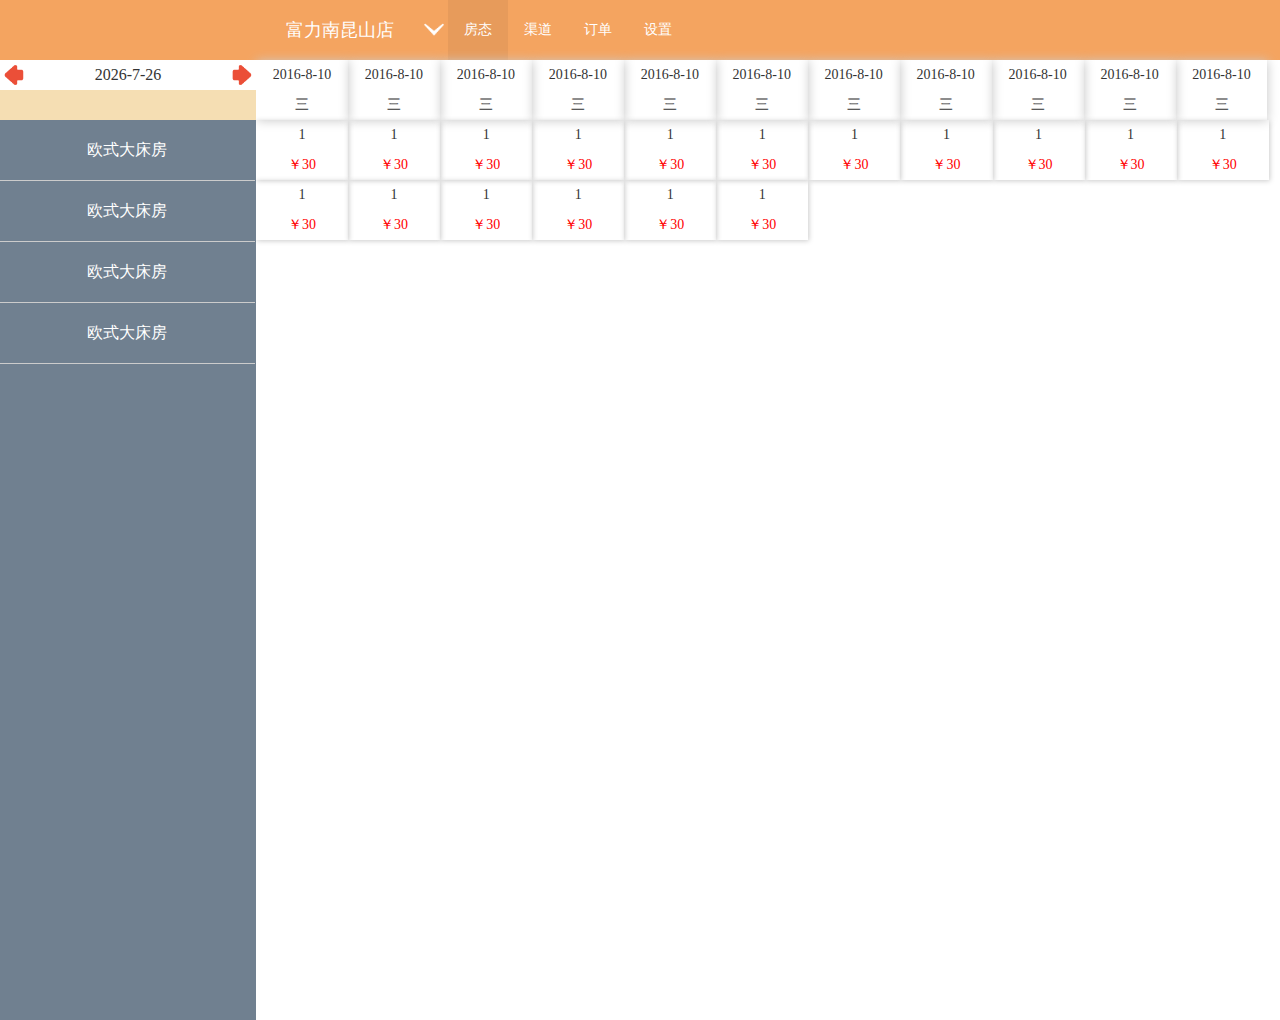
==== Liang/demo/index.html @ f2a44648 "Initial commit" ====
<!DOCTYPE html>
<html lang="en">
<head>
    <meta charset="UTF-8">
    <title>Title</title>
    <link rel="stylesheet" href="style/style.css"/>
    <link rel="stylesheet" href="style/calendar.css"/>
    <script type="text/javascript" src="js/calendar.js"></script>
    <script type="text/javascript" src="js/calendar-zh.js"></script>
    <script type="text/javascript" src="js/calendar-setup.js"></script>
    <script type="text/javascript" src="js/js.js"></script>
</head>
<body onselectstart="return false">
     <div id="shade"></div>
     <div id="tier">
         <h1 id="title"></h1>
         <div id="close"></div>
         <ul id="set">
             <li>房量设置<input type="text"/></li>
             <li>房价设置<input type="text"/></li>
         </ul>
         <button id="preservation">保存</button>
     </div>
     <div id="header">
         <div id="grogshop">
             <h1>富力南昆山店</h1>
             <div class="arrow"></div>
         </div>
         <ul id="grogshop_list">
             <li>富力南昆山二店</li>
             <li>广州四叶草公寓</li>
             <li>阳江盛和珍珠湾店</li>
             <li>周黑鸭周黑鸭周黑鸭周黑鸭店</li>
         </ul>
         <ul class="nav">
             <li class="active"><a href="index.html">房态</a></li>
             <li><a href="javascript:">渠道</a></li>
             <li><a href="javascript:">订单</a></li>
             <li><a href="set.html">设置</a></li>
         </ul>
     </div>
     <div id="top">
         <div class="head">
             <div id="prev"></div>
             <input id="EntTime" value=""/>
             <div id="next"></div>
         </div>
         <div class="foot"></div>
     </div>
     <div id="left">
         <ul class="list">
             <li>欧式大床房</li>
             <li>欧式大床房</li>
             <li>欧式大床房</li>
             <li>欧式大床房</li>
         </ul>
     </div>
     <div id="content">
         <div class="right">
             <dl class="data">
                 <dd>
                     <div class="data_top">
                         <p>2016-8-10</p>
                     </div>
                     <div class="data_bottom">
                         <p>三</p>
                     </div>
                 </dd>
                 <dd>
                     <div class="data_top">
                         <p>2016-8-10</p>
                     </div>
                     <div class="data_bottom">
                         <p>三</p>
                     </div>
                 </dd>
                 <dd>
                     <div class="data_top">
                         <p>2016-8-10</p>
                     </div>
                     <div class="data_bottom">
                         <p>三</p>
                     </div>
                 </dd>
                 <dd>
                     <div class="data_top">
                         <p>2016-8-10</p>
                     </div>
                     <div class="data_bottom">
                         <p>三</p>
                     </div>
                 </dd>
                 <dd>
                     <div class="data_top">
                         <p>2016-8-10</p>
                     </div>
                     <div class="data_bottom">
                         <p>三</p>
                     </div>
                 </dd>
                 <dd>
                     <div class="data_top">
                         <p>2016-8-10</p>
                     </div>
                     <div class="data_bottom">
                         <p>三</p>
                     </div>
                 </dd>
                 <dd>
                     <div class="data_top">
                         <p>2016-8-10</p>
                     </div>
                     <div class="data_bottom">
                         <p>三</p>
                     </div>
                 </dd>
                 <dd>
                     <div class="data_top">
                         <p>2016-8-10</p>
                     </div>
                     <div class="data_bottom">
                         <p>三</p>
                     </div>
                 </dd>
                 <dd>
                     <div class="data_top">
                         <p>2016-8-10</p>
                     </div>
                     <div class="data_bottom">
                         <p>三</p>
                     </div>
                 </dd>
                 <dd>
                     <div class="data_top">
                         <p>2016-8-10</p>
                     </div>
                     <div class="data_bottom">
                         <p>三</p>
                     </div>
                 </dd>
                 <dd>
                     <div class="data_top">
                         <p>2016-8-10</p>
                     </div>
                     <div class="data_bottom">
                         <p>三</p>
                     </div>
                 </dd>
             </dl>
         </div>
         <ul id="list">
             <li>
                 <div class="list_top">
                     <h3>1</h3>
                 </div>
                 <div class="list_bottom">
                     <p>￥30</p>
                 </div>
             </li>
             <li>
                 <div class="list_top">
                     <h3>1</h3>
                 </div>
                 <div class="list_bottom">
                     <p>￥30</p>
                 </div>
             </li>
             <li>
                 <div class="list_top">
                     <h3>1</h3>
                 </div>
                 <div class="list_bottom">
                     <p>￥30</p>
                 </div>
             </li>
             <li>
                 <div class="list_top">
                     <h3>1</h3>
                 </div>
                 <div class="list_bottom">
                     <p>￥30</p>
                 </div>
             </li>
             <li>
                 <div class="list_top">
                     <h3>1</h3>
                 </div>
                 <div class="list_bottom">
                     <p>￥30</p>
                 </div>
             </li>
             <li>
                 <div class="list_top">
                     <h3>1</h3>
                 </div>
                 <div class="list_bottom">
                     <p>￥30</p>
                 </div>
             </li>
             <li>
                 <div class="list_top">
                     <h3>1</h3>
                 </div>
                 <div class="list_bottom">
                     <p>￥30</p>
                 </div>
             </li>
             <li>
                 <div class="list_top">
                     <h3>1</h3>
                 </div>
                 <div class="list_bottom">
                     <p>￥30</p>
                 </div>
             </li>
             <li>
                 <div class="list_top">
                     <h3>1</h3>
                 </div>
                 <div class="list_bottom">
                     <p>￥30</p>
                 </div>
             </li>
             <li>
                 <div class="list_top">
                     <h3>1</h3>
                 </div>
                 <div class="list_bottom">
                     <p>￥30</p>
                 </div>
             </li>
             <li>
                 <div class="list_top">
                     <h3>1</h3>
                 </div>
                 <div class="list_bottom">
                     <p>￥30</p>
                 </div>
             </li>
             <li>
                 <div class="list_top">
                     <h3>1</h3>
                 </div>
                 <div class="list_bottom">
                     <p>￥30</p>
                 </div>
             </li>
             <li>
                 <div class="list_top">
                     <h3>1</h3>
                 </div>
                 <div class="list_bottom">
                     <p>￥30</p>
                 </div>
             </li>
             <li>
                 <div class="list_top">
                     <h3>1</h3>
                 </div>
                 <div class="list_bottom">
                     <p>￥30</p>
                 </div>
             </li>
             <li>
                 <div class="list_top">
                     <h3>1</h3>
                 </div>
                 <div class="list_bottom">
                     <p>￥30</p>
                 </div>
             </li>
             <li>
                 <div class="list_top">
                     <h3>1</h3>
                 </div>
                 <div class="list_bottom">
                     <p>￥30</p>
                 </div>
             </li>
             <li>
                 <div class="list_top">
                     <h3>1</h3>
                 </div>
                 <div class="list_bottom">
                     <p>￥30</p>
                 </div>
             </li>
         </ul>
     </div>
     <div id="rooms">
         <ul class="box">
             <li class="grey">
                 <span class="nop">1</span>
                 <dl class="info">
                     <dd>G2451</dd>
                     <dd>EBR
                         <div class="head">
                             <img src="images/head.png"/>
                         </div>
                     </dd>
                     <dd>新客人</dd>
                     <dd>朝南</dd>
                 </dl>
             </li>
             <li class="grey">
                 <span class="nop">1</span>
                 <dl class="info">
                     <dd>G2451</dd>
                     <dd>EBR
                         <div class="head">
                             <img src="images/head.png"/>
                         </div>
                     </dd>
                     <dd>新客人</dd>
                     <dd>朝南</dd>
                 </dl>
             </li>
             <li class="grey">
                 <span class="nop">1</span>
                 <dl class="info">
                     <dd>G2451</dd>
                     <dd>EBR
                         <div class="head">
                             <img src="images/head.png"/>
                         </div>
                     </dd>
                     <dd>新客人</dd>
                     <dd>朝南</dd>
                 </dl>
             </li>
             <li class="reserve">
                 <dl class="info">
                     <dd>G2451</dd>
                     <dd>EBR
                         <div class="head">
                             <img src="images/reserve.png"/>
                         </div>
                     </dd>
                     <dd>新客人</dd>
                     <dd>朝南</dd>
                 </dl>
             </li>
             <li class="reserve">
                 <dl class="info">
                     <dd>G2451</dd>
                     <dd>EBR
                         <div class="head">
                             <img src="images/reserve.png"/>
                         </div>
                     </dd>
                     <dd>新客人</dd>
                     <dd>朝南</dd>
                 </dl>
             </li>
             <li class="reserve">
                 <dl class="info">
                     <dd>G2451</dd>
                     <dd>EBR
                         <div class="head">
                             <img src="images/reserve.png"/>
                         </div>
                     </dd>
                     <dd>新客人</dd>
                     <dd>朝南</dd>
                 </dl>
             </li>
             <li class="reserve">
                 <dl class="info">
                     <dd>G2451</dd>
                     <dd>EBR
                         <div class="head">
                             <img src="images/reserve.png"/>
                         </div>
                     </dd>
                     <dd>新客人</dd>
                     <dd>朝南</dd>
                 </dl>
             </li>
             <li class="reserve">
                 <dl class="info">
                     <dd>G2451</dd>
                     <dd>EBR
                         <div class="head">
                             <img src="images/reserve.png"/>
                         </div>
                     </dd>
                     <dd>新客人</dd>
                     <dd>朝南</dd>
                 </dl>
             </li>
             <li class="yellow">
                 <dl class="info">
                     <dd>G2451</dd>
                     <dd>EBR</dd>
                 </dl>
             </li>
             <li class="reserve">
                 <dl class="info">
                     <dd>G2451</dd>
                     <dd>EBR
                         <div class="head">
                             <img src="images/reserve.png"/>
                         </div>
                     </dd>
                     <dd>新客人</dd>
                     <dd>朝南</dd>
                 </dl>
             </li>
             <li class="reserve">
                 <dl class="info">
                     <dd>G2451</dd>
                     <dd>EBR
                         <div class="head">
                             <img src="images/reserve.png"/>
                         </div>
                     </dd>
                     <dd>新客人</dd>
                     <dd>朝南</dd>
                 </dl>
             </li>
             <li class="yellow">
                 <dl class="info">
                     <dd>G2451</dd>
                     <dd>EBR</dd>
                 </dl>
             </li>
             <li class="yellow">
                 <dl class="info">
                     <dd>G2451</dd>
                     <dd>EBR</dd>
                 </dl>
             </li>
             <li class="greenT">
                 <dl class="info">
                     <dd>G2451</dd>
                     <dd>EBR</dd>
                 </dl>
             </li>
             <li class="greenT">
                 <dl class="info">
                     <dd>G2451</dd>
                     <dd>EBR</dd>
                 </dl>
             </li>
             <li class="orange">
                 <dl class="info">
                     <dd>G2451</dd>
                     <dd>Z11(S)
                         <div class="head">
                             <img src="images/walk.png"/>
                         </div>
                     </dd>
                     <dd>新客人</dd>
                 </dl>
             </li>
             <li class="grey">
                 <span class="nop">1</span>
                 <dl class="info">
                     <dd>G2451</dd>
                     <dd>Z11(S)
                         <div class="head">
                             <img src="images/head.png"/>
                         </div>
                     </dd>
                     <dd>新客人</dd>
                 </dl>
             </li>
             <li class="yellow">
                 <dl class="info">
                     <dd>G2451</dd>
                     <dd>EBR</dd>
                 </dl>
             </li>
             <li class="blue">
                 <dl class="info">
                     <dd>G2451</dd>
                     <dd>EBR</dd>
                 </dl>
             </li>
             <li class="blue">
                 <dl class="info">
                     <dd>G2451</dd>
                     <dd>EBR</dd>
                 </dl>
             </li>
             <li class="blue">
                 <dl class="info">
                     <dd>G2451</dd>
                     <dd>EBR</dd>
                 </dl>
             </li>
             <li class="blue">
                 <dl class="info">
                     <dd>G2451</dd>
                     <dd>EBR</dd>
                 </dl>
             </li>
             <li class="pink">
                 <dl class="info">
                     <dd>G2451</dd>
                     <dd>EBR</dd>
                 </dl>
             </li>
             <li class="pink">
                 <dl class="info">
                     <dd>G2451</dd>
                     <dd>EBR</dd>
                 </dl>
             </li>
             <li class="pink">
                 <dl class="info">
                     <dd>G2451</dd>
                     <dd>EBR</dd>
                 </dl>
             </li>
             <li class="pink">
                 <dl class="info">
                     <dd>G2451</dd>
                     <dd>EBR</dd>
                 </dl>
             </li>
             <li class="pink">
                 <dl class="info">
                     <dd>G2451</dd>
                     <dd>EBR</dd>
                 </dl>
             </li>
             <li class="yellow">
                 <dl class="info">
                     <dd>G2451</dd>
                     <dd>EBR</dd>
                 </dl>
             </li>
             <li class="green">
                 <dl class="info">
                     <dd>G2451</dd>
                     <dd>EBR</dd>
                 </dl>
             </li>
             <li class="orange">
                 <dl class="info">
                     <dd>G2451</dd>
                     <dd>Z11(S)
                         <div class="head">
                             <img src="images/walk.png"/>
                         </div>
                     </dd>
                     <dd>新客人</dd>
                 </dl>
             </li>
             <li class="green">
                 <dl class="info">
                     <dd>G2451</dd>
                     <dd>EBR</dd>
                 </dl>
             </li>
             <li class="pink">
                 <dl class="info">
                     <dd>G2451</dd>
                     <dd>EBR</dd>
                 </dl>
             </li>
             <li class="pink">
                 <dl class="info">
                     <dd>G2451</dd>
                     <dd>EBR</dd>
                 </dl>
             </li>
             <li class="pink">
                 <dl class="info">
                     <dd>G2451</dd>
                     <dd>EBR</dd>
                 </dl>
             </li>
             <li class="pink">
                 <dl class="info">
                     <dd>G2451</dd>
                     <dd>EBR</dd>
                 </dl>
             </li>
             <li class="pink">
                 <dl class="info">
                     <dd>G2451</dd>
                     <dd>EBR</dd>
                 </dl>
             </li>
             <li class="grey">
                 <span class="nop">1</span>
                 <dl class="info">
                     <dd>G2451</dd>
                     <dd>EBR
                         <div class="head">
                             <img src="images/head.png"/>
                         </div>
                     </dd>
                     <dd>新客人</dd>
                     <dd>朝南</dd>
                 </dl>
             </li>
             <li class="orange">
                 <dl class="info">
                     <dd>G2451</dd>
                     <dd>Z11(S)
                         <div class="head">
                             <img src="images/walk.png"/>
                         </div>
                     </dd>
                     <dd>新客人</dd>
                 </dl>
             </li>
             <li class="grey">
                 <span class="nop">1</span>
                 <dl class="info">
                     <dd>G2451</dd>
                     <dd>Z11(S)
                         <div class="head">
                             <img src="images/head.png"/>
                         </div>
                     </dd>
                     <dd>新客人</dd>
                 </dl>
             </li>
             <li class="yellow">
                 <dl class="info">
                     <dd>G2451</dd>
                     <dd>EBR</dd>
                 </dl>
             </li>
             <li class="yellow">
                 <dl class="info">
                     <dd>G2451</dd>
                     <dd>EBR</dd>
                 </dl>
             </li>
             <li class="green">
                 <dl class="info">
                     <dd>G2451</dd>
                     <dd>EBR</dd>
                 </dl>
             </li>
             <li class="yellow">
                 <dl class="info">
                     <dd>G2451</dd>
                     <dd>EBR</dd>
                 </dl>
             </li>
             <li class="yellow">
                 <dl class="info">
                     <dd>G2451</dd>
                     <dd>EBR</dd>
                 </dl>
             </li>
             <li class="grey">
                 <span class="nop">1</span>
                 <dl class="info">
                     <dd>G2451</dd>
                     <dd>Z11(S)
                         <div class="head">
                             <img src="images/head.png"/>
                         </div>
                     </dd>
                     <dd>新客人</dd>
                 </dl>
             </li>
             <li class="orange">
                 <dl class="info">
                     <dd>G2451</dd>
                     <dd>Z11(S)
                         <div class="head">
                             <img src="images/walk.png"/>
                         </div>
                     </dd>
                     <dd>新客人</dd>
                 </dl>
             </li>
             <li class="pink">
                 <dl class="info">
                     <dd>G2451</dd>
                     <dd>EBR</dd>
                 </dl>
             </li>
             <li class="pink">
                 <dl class="info">
                     <dd>G2451</dd>
                     <dd>EBR</dd>
                 </dl>
             </li>
             <li class="pink">
                 <dl class="info">
                     <dd>G2451</dd>
                     <dd>EBR</dd>
                 </dl>
             </li>
             <li class="yellow">
                 <dl class="info">
                     <dd>G2451</dd>
                     <dd>EBR</dd>
                 </dl>
             </li>
             <li class="green">
                 <dl class="info">
                     <dd>G2451</dd>
                     <dd>EBR</dd>
                 </dl>
             </li>
             <li class="orange">
                 <dl class="info">
                     <dd>G2451</dd>
                     <dd>Z11(S)
                         <div class="head">
                             <img src="images/walk.png"/>
                         </div>
                     </dd>
                     <dd>新客人</dd>
                 </dl>
             </li>
             <li class="green">
                 <dl class="info">
                     <dd>G2451</dd>
                     <dd>EBR</dd>
                 </dl>
             </li>
             <li class="green">
                 <dl class="info">
                     <dd>G2451</dd>
                     <dd>EBR</dd>
                 </dl>
             </li>
             <li class="pink">
                 <dl class="info">
                     <dd>G2451</dd>
                     <dd>EBR</dd>
                 </dl>
             </li>
             <li class="orange">
                 <dl class="info">
                     <dd>G2451</dd>
                     <dd>Z11(S)
                         <div class="head">
                             <img src="images/walk.png"/>
                         </div>
                     </dd>
                     <dd>新客人</dd>
                 </dl>
             </li>
             <li class="yellow">
                 <dl class="info">
                     <dd>G2451</dd>
                     <dd>EBR</dd>
                 </dl>
             </li>
             <li class="yellow">
                 <dl class="info">
                     <dd>G2451</dd>
                     <dd>EBR</dd>
                 </dl>
             </li>
             <li class="grey">
                 <span class="nop">1</span>
                 <dl class="info">
                     <dd>G2451</dd>
                     <dd>Z11(S)
                         <div class="head">
                             <img src="images/head.png"/>
                         </div>
                     </dd>
                     <dd>新客人</dd>
                 </dl>
             </li>
             <li class="orange">
                 <dl class="info">
                     <dd>G2451</dd>
                     <dd>Z11(S)
                         <div class="head">
                             <img src="images/walk.png"/>
                         </div>
                     </dd>
                     <dd>新客人</dd>
                 </dl>
             </li>
             <li class="pink">
                 <dl class="info">
                     <dd>G2451</dd>
                     <dd>EBR</dd>
                 </dl>
             </li>
             <li class="pink">
                 <dl class="info">
                     <dd>G2451</dd>
                     <dd>EBR</dd>
                 </dl>
             </li>
             <li class="pink">
                 <dl class="info">
                     <dd>G2451</dd>
                     <dd>EBR</dd>
                 </dl>
             </li>
             <li class="green">
                 <dl class="info">
                     <dd>G2451</dd>
                     <dd>EBR</dd>
                 </dl>
             </li>
             <li class="green">
                 <dl class="info">
                     <dd>G2451</dd>
                     <dd>EBR</dd>
                 </dl>
             </li>
             <li class="green">
                 <dl class="info">
                     <dd>G2451</dd>
                     <dd>EBR</dd>
                 </dl>
             </li>
             <li class="pink">
                 <dl class="info">
                     <dd>G2451</dd>
                     <dd>EBR</dd>
                 </dl>
             </li>
             <li class="grey">
                 <span class="nop">1</span>
                 <dl class="info">
                     <dd>G2451</dd>
                     <dd>Z11(S)
                         <div class="head">
                             <img src="images/head.png"/>
                         </div>
                     </dd>
                     <dd>新客人</dd>
                 </dl>
             </li>
             <li class="orange">
                 <dl class="info">
                     <dd>G2451</dd>
                     <dd>Z11(S)
                         <div class="head">
                             <img src="images/walk.png"/>
                         </div>
                     </dd>
                     <dd>新客人</dd>
                 </dl>
             </li>
             <li class="orange">
                 <dl class="info">
                     <dd>G2451</dd>
                     <dd>Z11(S)
                         <div class="head">
                             <img src="images/walk.png"/>
                         </div>
                     </dd>
                     <dd>新客人</dd>
                 </dl>
             </li>
             <li class="grey">
                 <span class="nop">1</span>
                 <dl class="info">
                     <dd>G2451</dd>
                     <dd>Z11(S)
                         <div class="head">
                             <img src="images/head.png"/>
                         </div>
                     </dd>
                     <dd>新客人</dd>
                 </dl>
             </li>
             <li class="orange">
                 <dl class="info">
                     <dd>G2451</dd>
                     <dd>Z11(S)
                         <div class="head">
                             <img src="images/walk.png"/>
                         </div>
                     </dd>
                     <dd>新客人</dd>
                 </dl>
             </li>
             <li class="grey">
                 <span class="nop">1</span>
                 <dl class="info">
                     <dd>G2451</dd>
                     <dd>Z11(S)
                         <div class="head">
                             <img src="images/head.png"/>
                         </div>
                     </dd>
                     <dd>新客人</dd>
                 </dl>
             </li>
             <li class="green">
                 <dl class="info">
                     <dd>G2451</dd>
                     <dd>EBR</dd>
                 </dl>
             </li>
             <li class="green">
                 <dl class="info">
                     <dd>G2451</dd>
                     <dd>EBR</dd>
                 </dl>
             </li>
             <li class="green">
                 <dl class="info">
                     <dd>G2451</dd>
                     <dd>EBR</dd>
                 </dl>
             </li>
             <li class="orange">
                 <dl class="info">
                     <dd>G2451</dd>
                     <dd>Z11(S)
                         <div class="head">
                             <img src="images/walk.png"/>
                         </div>
                     </dd>
                     <dd>新客人</dd>
                 </dl>
             </li>
             <li class="pink">
                 <dl class="info">
                     <dd>G2451</dd>
                     <dd>EBR</dd>
                 </dl>
             </li>
             <li class="pink">
                 <dl class="info">
                     <dd>G2451</dd>
                     <dd>EBR</dd>
                 </dl>
             </li>
             <li class="greenT">
                 <dl class="info">
                     <dd>G2451</dd>
                     <dd>EBR</dd>
                 </dl>
             </li>
             <li class="pink">
                 <dl class="info">
                     <dd>G2451</dd>
                     <dd>EBR</dd>
                 </dl>
             </li>
             <li class="pink">
                 <dl class="info">
                     <dd>G2451</dd>
                     <dd>EBR</dd>
                 </dl>
             </li>
             <li class="grey">
                 <span class="nop">1</span>
                 <dl class="info">
                     <dd>G2451</dd>
                     <dd>Z11(S)
                         <div class="head">
                             <img src="images/head.png"/>
                         </div>
                     </dd>
                     <dd>新客人</dd>
                 </dl>
             </li>
         </ul>
         <ul class="box">
             <li class="grey">
                 <span class="nop">2</span>
                 <dl class="info">
                     <dd>G2451</dd>
                     <dd>EBR
                         <div class="head">
                             <img src="images/head.png"/>
                         </div>
                     </dd>
                     <dd>新客人</dd>
                     <dd>朝南</dd>
                 </dl>
             </li>
             <li class="yellow">
                 <dl class="info">
                     <dd>G2451</dd>
                     <dd>EBR</dd>
                 </dl>
             </li>
             <li class="reserve">
                 <dl class="info">
                     <dd>G2451</dd>
                     <dd>EBR
                         <div class="head">
                             <img src="images/reserve.png"/>
                         </div>
                     </dd>
                     <dd>新客人</dd>
                     <dd>朝南</dd>
                 </dl>
             </li>
             <li class="reserve">
                 <dl class="info">
                     <dd>G2451</dd>
                     <dd>EBR
                         <div class="head">
                             <img src="images/reserve.png"/>
                         </div>
                     </dd>
                     <dd>新客人</dd>
                     <dd>朝南</dd>
                 </dl>
             </li>
             <li class="yellow">
                 <dl class="info">
                     <dd>G2451</dd>
                     <dd>EBR</dd>
                 </dl>
             </li>
             <li class="yellow">
                 <dl class="info">
                     <dd>G2451</dd>
                     <dd>EBR</dd>
                 </dl>
             </li>
             <li class="greenT">
                 <dl class="info">
                     <dd>G2451</dd>
                     <dd>EBR</dd>
                 </dl>
             </li>
             <li class="greenT">
                 <dl class="info">
                     <dd>G2451</dd>
                     <dd>EBR</dd>
                 </dl>
             </li>
             <li class="orange">
                 <dl class="info">
                     <dd>G2451</dd>
                     <dd>Z11(S)
                         <div class="head">
                             <img src="images/walk.png"/>
                         </div>
                     </dd>
                     <dd>新客人</dd>
                 </dl>
             </li>
             <li class="grey">
                 <span class="nop">1</span>
                 <dl class="info">
                     <dd>G2451</dd>
                     <dd>Z11(S)
                         <div class="head">
                             <img src="images/head.png"/>
                         </div>
                     </dd>
                     <dd>新客人</dd>
                 </dl>
             </li>
             <li class="yellow">
                 <dl class="info">
                     <dd>G2451</dd>
                     <dd>EBR</dd>
                 </dl>
             </li>
             <li class="blue">
                 <dl class="info">
                     <dd>G2451</dd>
                     <dd>EBR</dd>
                 </dl>
             </li>
             <li class="blue">
                 <dl class="info">
                     <dd>G2451</dd>
                     <dd>EBR</dd>
                 </dl>
             </li>
             <li class="blue">
                 <dl class="info">
                     <dd>G2451</dd>
                     <dd>EBR</dd>
                 </dl>
             </li>
             <li class="blue">
                 <dl class="info">
                     <dd>G2451</dd>
                     <dd>EBR</dd>
                 </dl>
             </li>
             <li class="pink">
                 <dl class="info">
                     <dd>G2451</dd>
                     <dd>EBR</dd>
                 </dl>
             </li>
             <li class="pink">
                 <dl class="info">
                     <dd>G2451</dd>
                     <dd>EBR</dd>
                 </dl>
             </li>
             <li class="pink">
                 <dl class="info">
                     <dd>G2451</dd>
                     <dd>EBR</dd>
                 </dl>
             </li>
             <li class="pink">
                 <dl class="info">
                     <dd>G2451</dd>
                     <dd>EBR</dd>
                 </dl>
             </li>
             <li class="pink">
                 <dl class="info">
                     <dd>G2451</dd>
                     <dd>EBR</dd>
                 </dl>
             </li>
             <li class="yellow">
                 <dl class="info">
                     <dd>G2451</dd>
                     <dd>EBR</dd>
                 </dl>
             </li>
             <li class="green">
                 <dl class="info">
                     <dd>G2451</dd>
                     <dd>EBR</dd>
                 </dl>
             </li>
             <li class="orange">
                 <dl class="info">
                     <dd>G2451</dd>
                     <dd>Z11(S)
                         <div class="head">
                             <img src="images/walk.png"/>
                         </div>
                     </dd>
                     <dd>新客人</dd>
                 </dl>
             </li>
             <li class="green">
                 <dl class="info">
                     <dd>G2451</dd>
                     <dd>EBR</dd>
                 </dl>
             </li>
             <li class="pink">
                 <dl class="info">
                     <dd>G2451</dd>
                     <dd>EBR</dd>
                 </dl>
             </li>
             <li class="pink">
                 <dl class="info">
                     <dd>G2451</dd>
                     <dd>EBR</dd>
                 </dl>
             </li>
             <li class="pink">
                 <dl class="info">
                     <dd>G2451</dd>
                     <dd>EBR</dd>
                 </dl>
             </li>
             <li class="pink">
                 <dl class="info">
                     <dd>G2451</dd>
                     <dd>EBR</dd>
                 </dl>
             </li>
             <li class="pink">
                 <dl class="info">
                     <dd>G2451</dd>
                     <dd>EBR</dd>
                 </dl>
             </li>
             <li class="grey">
                 <span class="nop">1</span>
                 <dl class="info">
                     <dd>G2451</dd>
                     <dd>EBR
                         <div class="head">
                             <img src="images/head.png"/>
                         </div>
                     </dd>
                     <dd>新客人</dd>
                     <dd>朝南</dd>
                 </dl>
             </li>
             <li class="orange">
                 <dl class="info">
                     <dd>G2451</dd>
                     <dd>Z11(S)
                         <div class="head">
                             <img src="images/walk.png"/>
                         </div>
                     </dd>
                     <dd>新客人</dd>
                 </dl>
             </li>
             <li class="grey">
                 <span class="nop">1</span>
                 <dl class="info">
                     <dd>G2451</dd>
                     <dd>Z11(S)
                         <div class="head">
                             <img src="images/head.png"/>
                         </div>
                     </dd>
                     <dd>新客人</dd>
                 </dl>
             </li>
             <li class="yellow">
                 <dl class="info">
                     <dd>G2451</dd>
                     <dd>EBR</dd>
                 </dl>
             </li>
             <li class="yellow">
                 <dl class="info">
                     <dd>G2451</dd>
                     <dd>EBR</dd>
                 </dl>
             </li>
             <li class="green">
                 <dl class="info">
                     <dd>G2451</dd>
                     <dd>EBR</dd>
                 </dl>
             </li>
             <li class="yellow">
                 <dl class="info">
                     <dd>G2451</dd>
                     <dd>EBR</dd>
                 </dl>
             </li>
             <li class="yellow">
                 <dl class="info">
                     <dd>G2451</dd>
                     <dd>EBR</dd>
                 </dl>
             </li>
             <li class="grey">
                 <span class="nop">1</span>
                 <dl class="info">
                     <dd>G2451</dd>
                     <dd>Z11(S)
                         <div class="head">
                             <img src="images/head.png"/>
                         </div>
                     </dd>
                     <dd>新客人</dd>
                 </dl>
             </li>
             <li class="orange">
                 <dl class="info">
                     <dd>G2451</dd>
                     <dd>Z11(S)
                         <div class="head">
                             <img src="images/walk.png"/>
                         </div>
                     </dd>
                     <dd>新客人</dd>
                 </dl>
             </li>
             <li class="pink">
                 <dl class="info">
                     <dd>G2451</dd>
                     <dd>EBR</dd>
                 </dl>
             </li>
             <li class="pink">
                 <dl class="info">
                     <dd>G2451</dd>
                     <dd>EBR</dd>
                 </dl>
             </li>
             <li class="pink">
                 <dl class="info">
                     <dd>G2451</dd>
                     <dd>EBR</dd>
                 </dl>
             </li>
             <li class="yellow">
                 <dl class="info">
                     <dd>G2451</dd>
                     <dd>EBR</dd>
                 </dl>
             </li>
             <li class="green">
                 <dl class="info">
                     <dd>G2451</dd>
                     <dd>EBR</dd>
                 </dl>
             </li>
             <li class="orange">
                 <dl class="info">
                     <dd>G2451</dd>
                     <dd>Z11(S)
                         <div class="head">
                             <img src="images/walk.png"/>
                         </div>
                     </dd>
                     <dd>新客人</dd>
                 </dl>
             </li>
             <li class="green">
                 <dl class="info">
                     <dd>G2451</dd>
                     <dd>EBR</dd>
                 </dl>
             </li>
             <li class="green">
                 <dl class="info">
                     <dd>G2451</dd>
                     <dd>EBR</dd>
                 </dl>
             </li>
             <li class="pink">
                 <dl class="info">
                     <dd>G2451</dd>
                     <dd>EBR</dd>
                 </dl>
             </li>
             <li class="orange">
                 <dl class="info">
                     <dd>G2451</dd>
                     <dd>Z11(S)
                         <div class="head">
                             <img src="images/walk.png"/>
                         </div>
                     </dd>
                     <dd>新客人</dd>
                 </dl>
             </li>
             <li class="yellow">
                 <dl class="info">
                     <dd>G2451</dd>
                     <dd>EBR</dd>
                 </dl>
             </li>
             <li class="yellow">
                 <dl class="info">
                     <dd>G2451</dd>
                     <dd>EBR</dd>
                 </dl>
             </li>
             <li class="grey">
                 <span class="nop">1</span>
                 <dl class="info">
                     <dd>G2451</dd>
                     <dd>Z11(S)
                         <div class="head">
                             <img src="images/head.png"/>
                         </div>
                     </dd>
                     <dd>新客人</dd>
                 </dl>
             </li>
             <li class="orange">
                 <dl class="info">
                     <dd>G2451</dd>
                     <dd>Z11(S)
                         <div class="head">
                             <img src="images/walk.png"/>
                         </div>
                     </dd>
                     <dd>新客人</dd>
                 </dl>
             </li>
             <li class="pink">
                 <dl class="info">
                     <dd>G2451</dd>
                     <dd>EBR</dd>
                 </dl>
             </li>
             <li class="pink">
                 <dl class="info">
                     <dd>G2451</dd>
                     <dd>EBR</dd>
                 </dl>
             </li>
             <li class="pink">
                 <dl class="info">
                     <dd>G2451</dd>
                     <dd>EBR</dd>
                 </dl>
             </li>
             <li class="green">
                 <dl class="info">
                     <dd>G2451</dd>
                     <dd>EBR</dd>
                 </dl>
             </li>
             <li class="green">
                 <dl class="info">
                     <dd>G2451</dd>
                     <dd>EBR</dd>
                 </dl>
             </li>
             <li class="green">
                 <dl class="info">
                     <dd>G2451</dd>
                     <dd>EBR</dd>
                 </dl>
             </li>
             <li class="pink">
                 <dl class="info">
                     <dd>G2451</dd>
                     <dd>EBR</dd>
                 </dl>
             </li>
             <li class="grey">
                 <span class="nop">1</span>
                 <dl class="info">
                     <dd>G2451</dd>
                     <dd>Z11(S)
                         <div class="head">
                             <img src="images/head.png"/>
                         </div>
                     </dd>
                     <dd>新客人</dd>
                 </dl>
             </li>
             <li class="orange">
                 <dl class="info">
                     <dd>G2451</dd>
                     <dd>Z11(S)
                         <div class="head">
                             <img src="images/walk.png"/>
                         </div>
                     </dd>
                     <dd>新客人</dd>
                 </dl>
             </li>
             <li class="orange">
                 <dl class="info">
                     <dd>G2451</dd>
                     <dd>Z11(S)
                         <div class="head">
                             <img src="images/walk.png"/>
                         </div>
                     </dd>
                     <dd>新客人</dd>
                 </dl>
             </li>
             <li class="grey">
                 <span class="nop">1</span>
                 <dl class="info">
                     <dd>G2451</dd>
                     <dd>Z11(S)
                         <div class="head">
                             <img src="images/head.png"/>
                         </div>
                     </dd>
                     <dd>新客人</dd>
                 </dl>
             </li>
             <li class="orange">
                 <dl class="info">
                     <dd>G2451</dd>
                     <dd>Z11(S)
                         <div class="head">
                             <img src="images/walk.png"/>
                         </div>
                     </dd>
                     <dd>新客人</dd>
                 </dl>
             </li>
             <li class="grey">
                 <span class="nop">1</span>
                 <dl class="info">
                     <dd>G2451</dd>
                     <dd>Z11(S)
                         <div class="head">
                             <img src="images/head.png"/>
                         </div>
                     </dd>
                     <dd>新客人</dd>
                 </dl>
             </li>
             <li class="green">
                 <dl class="info">
                     <dd>G2451</dd>
                     <dd>EBR</dd>
                 </dl>
             </li>
             <li class="green">
                 <dl class="info">
                     <dd>G2451</dd>
                     <dd>EBR</dd>
                 </dl>
             </li>
             <li class="green">
                 <dl class="info">
                     <dd>G2451</dd>
                     <dd>EBR</dd>
                 </dl>
             </li>
             <li class="orange">
                 <dl class="info">
                     <dd>G2451</dd>
                     <dd>Z11(S)
                         <div class="head">
                             <img src="images/walk.png"/>
                         </div>
                     </dd>
                     <dd>新客人</dd>
                 </dl>
             </li>
             <li class="pink">
                 <dl class="info">
                     <dd>G2451</dd>
                     <dd>EBR</dd>
                 </dl>
             </li>
             <li class="pink">
                 <dl class="info">
                     <dd>G2451</dd>
                     <dd>EBR</dd>
                 </dl>
             </li>
             <li class="greenT">
                 <dl class="info">
                     <dd>G2451</dd>
                     <dd>EBR</dd>
                 </dl>
             </li>
             <li class="pink">
                 <dl class="info">
                     <dd>G2451</dd>
                     <dd>EBR</dd>
                 </dl>
             </li>
             <li class="pink">
                 <dl class="info">
                     <dd>G2451</dd>
                     <dd>EBR</dd>
                 </dl>
             </li>
             <li class="grey">
                 <span class="nop">1</span>
                 <dl class="info">
                     <dd>G2451</dd>
                     <dd>Z11(S)
                         <div class="head">
                             <img src="images/head.png"/>
                         </div>
                     </dd>
                     <dd>新客人</dd>
                 </dl>
             </li>
         </ul>
         <ul class="box">
             <li class="grey">
                 <span class="nop">3</span>
                 <dl class="info">
                     <dd>G2451</dd>
                     <dd>EBR
                         <div class="head">
                             <img src="images/head.png"/>
                         </div>
                     </dd>
                     <dd>新客人</dd>
                     <dd>朝南</dd>
                 </dl>
             </li>
             <li class="reserve">
                 <dl class="info">
                     <dd>G2451</dd>
                     <dd>EBR
                         <div class="head">
                             <img src="images/reserve.png"/>
                         </div>
                     </dd>
                     <dd>新客人</dd>
                     <dd>朝南</dd>
                 </dl>
             </li>
             <li class="yellow">
                 <dl class="info">
                     <dd>G2451</dd>
                     <dd>EBR</dd>
                 </dl>
             </li>
             <li class="yellow">
                 <dl class="info">
                     <dd>G2451</dd>
                     <dd>EBR</dd>
                 </dl>
             </li>
             <li class="greenT">
                 <dl class="info">
                     <dd>G2451</dd>
                     <dd>EBR</dd>
                 </dl>
             </li>
             <li class="greenT">
                 <dl class="info">
                     <dd>G2451</dd>
                     <dd>EBR</dd>
                 </dl>
             </li>
             <li class="orange">
                 <dl class="info">
                     <dd>G2451</dd>
                     <dd>Z11(S)
                         <div class="head">
                             <img src="images/walk.png"/>
                         </div>
                     </dd>
                     <dd>新客人</dd>
                 </dl>
             </li>
         </ul>
         <ul class="box">
             <li class="grey">
                 <span class="nop">4</span>
                 <dl class="info">
                     <dd>G2451</dd>
                     <dd>EBR
                         <div class="head">
                             <img src="images/head.png"/>
                         </div>
                     </dd>
                     <dd>新客人</dd>
                     <dd>朝南</dd>
                 </dl>
             </li>
             <li class="reserve">
                 <dl class="info">
                     <dd>G2451</dd>
                     <dd>EBR
                         <div class="head">
                             <img src="images/reserve.png"/>
                         </div>
                     </dd>
                     <dd>新客人</dd>
                     <dd>朝南</dd>
                 </dl>
             </li>
             <li class="reserve">
                 <dl class="info">
                     <dd>G2451</dd>
                     <dd>EBR
                         <div class="head">
                             <img src="images/reserve.png"/>
                         </div>
                     </dd>
                     <dd>新客人</dd>
                     <dd>朝南</dd>
                 </dl>
             </li>
             <li class="yellow">
                 <dl class="info">
                     <dd>G2451</dd>
                     <dd>EBR</dd>
                 </dl>
             </li>
             <li class="reserve">
                 <dl class="info">
                     <dd>G2451</dd>
                     <dd>EBR
                         <div class="head">
                             <img src="images/reserve.png"/>
                         </div>
                     </dd>
                     <dd>新客人</dd>
                     <dd>朝南</dd>
                 </dl>
             </li>
             <li class="reserve">
                 <dl class="info">
                     <dd>G2451</dd>
                     <dd>EBR
                         <div class="head">
                             <img src="images/reserve.png"/>
                         </div>
                     </dd>
                     <dd>新客人</dd>
                     <dd>朝南</dd>
                 </dl>
             </li>
             <li class="yellow">
                 <dl class="info">
                     <dd>G2451</dd>
                     <dd>EBR</dd>
                 </dl>
             </li>
             <li class="reserve">
                 <dl class="info">
                     <dd>G2451</dd>
                     <dd>EBR
                         <div class="head">
                             <img src="images/reserve.png"/>
                         </div>
                     </dd>
                     <dd>新客人</dd>
                     <dd>朝南</dd>
                 </dl>
             </li>
             <li class="reserve">
                 <dl class="info">
                     <dd>G2451</dd>
                     <dd>EBR
                         <div class="head">
                             <img src="images/reserve.png"/>
                         </div>
                     </dd>
                     <dd>新客人</dd>
                     <dd>朝南</dd>
                 </dl>
             </li>
             <li class="yellow">
                 <dl class="info">
                     <dd>G2451</dd>
                     <dd>EBR</dd>
                 </dl>
             </li>
         </ul>
     </div>
     <div id="spinner">
         <div class="rect1"></div>
         <div class="rect2"></div>
         <div class="rect3"></div>
         <div class="rect4"></div>
         <div class="rect5"></div>
         <div class="rect6"></div>
     </div>
</body>
</html>
---- Liang/demo/style/style.css ----
*{
    margin: 0;
    padding: 0;
    list-style: none;
    font-family: '微软雅黑';
    color: #333;
    text-decoration: none;
    outline: none;
}
html {
    font-size: 62.5%;
}
body{
    -moz-user-select:none;
    overflow-x: hidden;
}
#header{
    width: 100%;
    height: 60px;
    background: sandybrown;
    position: absolute;
    top:0;
}
#header .nav{
    position: absolute;
    left:35%;
    width: 240px;
    height: 60px;
}
#header .nav>li{
    float: left;
    width: 60px;
    height: 60px;
    text-align: center;
    cursor: pointer;
    transition:all 2s ease;
}
#header .nav>li>a{
    line-height: 60px;
    font-size: 1.4rem;
    color: #FFF;
    width: 60px;
    height: 60px;
}
#header .nav>li:hover{
    background: #e79b5b;
}
#header .nav .active{
    background: #e79b5b;
}
#grogshop{
    width: 15%;
    height: 60px;
    position: absolute;
    left: 20%;
    cursor: pointer;
    transition:all 2s ease;
}
#grogshop:hover{
    background: #e79b5b;
}
#grogshop>h1{
    font-size: 1.8rem;
    color: #FFF;
    line-height: 60px;
    text-align: center;
    overflow: hidden;
    text-overflow: ellipsis;
    white-space: nowrap;
    font-weight: normal;
    width: 88%;
}
#grogshop .arrow{
    width: 20px;
    height: 20px;
    position: absolute;
    top:20px;
    right: 2%;
    background-image: url("../images/arrow_bottom.png");
    background-size: 100% 100%;
}
#grogshop_list{
    position: absolute;
    width: 15%;
    height: auto;
    background: #e79b5b;
    left: -20%;
    top:60px;
    z-index: 9997;
    opacity:0;
    filter:alpha(opacity=0);
    transition:all 1s ease;
}
#grogshop_list>li{
    width: 100%;
    height: 60px;
    line-height: 60px;
    text-align: center;
    font-size: 1.8rem;
    cursor: pointer;
    color: #FFF;
    overflow: hidden;
    text-overflow: ellipsis;
    white-space: nowrap;
    transition:all 1s ease;
}
#grogshop_list>li:hover{
    background: sandybrown;
}
#left{
    width: 20%;
    height: 100%;
    position: absolute;
    top:120px;
    background: slategray;
    z-index: 9995;
}
#content{
    width: 80%;
    height: 100%;
    position: absolute;
    right: 0;
    top:60px;
    transition:all 2s ease;
}
#list{
    position: absolute;
    width: 100%;
    height: auto;
    top: 60px;
}
#list li{
    width: 8.992%;
    height: 60px;
    float: left;
    position: relative;
    cursor: pointer;
    box-shadow: 1px 1px 5px #CCC;
    overflow: hidden;
    text-overflow: ellipsis;
    white-space: nowrap;
}
#list li .list_top>h3{
    font-size: 1.4rem;
    text-align: center;
    line-height: 30px;
    font-weight: normal;
    overflow: hidden;
    text-overflow: ellipsis;
    white-space: nowrap;
    width: 100%;
}
#list li .list_bottom>p{
    font-size: 1.4rem;
    text-align: center;
    line-height: 30px;
    color: red;
    overflow: hidden;
    text-overflow: ellipsis;
    white-space: nowrap;
    width: 100%;
}
#list li .list_top{
    width:100%;
    height: 30px;
    position: absolute;
    top: 0;
}
#list li .list_bottom{
    width:100%;
    height: 30px;
    position: absolute;
    bottom: 0;
}
#left .list{
    position: relative;
}
#left .list li{
    width: 99.5%;
    height: 60px;
    border-bottom: 1px solid #CCC;
    text-align: center;
    line-height: 60px;
    color: #FFF;
    font-size: 1.6rem;
    overflow: hidden;
    text-overflow: ellipsis;
    white-space: nowrap;
    cursor: pointer;
}
#left .list li:hover{
    background: #979797;
    transition:all 1s ease;
}
#top{
    width: 20%;
    height: 60px;
    position: absolute;
    top:60px;
    background: #FFF;
    z-index: 9996;
}
#top .head{
    width: 100%;
    height: 30px;
    position: absolute;
    left: 0;
    top:0;
}
#top .foot{
    width: 100%;
    height: 30px;
    background: wheat;
    position: absolute;
    left: 0;
    bottom:0;
}
#content .right{
    position: absolute;
    top:0;
    width: 100%;
    height: 60px;
}
#content .data{
    width: 100%;
    height: 60px;
}
#content .data dd{
    width: 8.98%;
    height: 60px;
    float: left;
    position: relative;
    box-shadow: 1px 1px 10px #CCC;
    font-size: 1.4rem;
    overflow: hidden;
    text-overflow: ellipsis;
    white-space: nowrap;
}
#content .data dd .data_top{
    width: 100%;
    height: 30px;
    position: absolute;
    top: 0;
}
#content .data dd .data_top>p{
    font-size: 1.4rem;
    text-align: center;
    line-height: 30px;
    font-weight: normal;
    overflow: hidden;
    text-overflow: ellipsis;
    white-space: nowrap;
    width: 100%;
}
#content .data dd .data_bottom{
    width: 100%;
    height: 30px;
    position: absolute;
    bottom: 0;
}
#content .data dd .data_bottom>p{
    font-size: 1.4rem;
    text-align: center;
    line-height: 30px;
    font-weight: normal;
    overflow: hidden;
    text-overflow: ellipsis;
    white-space: nowrap;
    width: 100%;
}
#prev{
    position: absolute;
    width: 11%;
    height: 30px;
    background-image: url("../images/prev.png");
    background-size: 100% 100%;
    cursor: pointer;
    left: 0;
}
#EntTime{
    width: 78%;
    height: 30px;
    position: absolute;
    left: 11%;
    cursor: pointer;
    text-align: center;
    line-height: 30px;
    font-size: 1.6rem;
    color: #333;
    border: none;
    outline: none;
}
#next{
    position: absolute;
    width: 11%;
    height: 30px;
    background-image: url("../images/next.png");
    background-size: 100% 100%;
    cursor: pointer;
    right: 0;
}
#shade{
    left:0;
    top:0;
    width:100%;
    height:100%;
    position:fixed;
    background:#999;
    opacity:0.5;
    filter:alpha(opacity=50);
    display:none;
    z-index: 9997;
}
#tier{
    width: 55%;
    height: 70%;
    background:#FFF;
    position: fixed;
    border-radius: 10px;
    box-shadow: 1px 1px 3px #545454;
    top:50%;
    left:50%;
    display: none;
    z-index: 9999;
}
#close{
    position: absolute;
    width: 40px;
    height: 40px;
    top:10px;
    right: 10px;
    background-image: url("../images/close.png");
    background-size: 100% 100%;
    cursor: pointer;
}
#title{
    font-size: 18px;
    position: absolute;
    top:5%;
    left: 5%;
}
#set{
    position: absolute;
    top:10%;
    left: 10%;
}
#set>li{
    margin: 20px 0 0 0;
    font-size: 14px;
}
#preservation{
    width: 80px;
    height: 50px;
    background: salmon;
    border-radius: 5px;
    position: absolute;
    bottom: 5%;
    right: 5%;
    border: 0;
    outline: none;
    cursor: pointer;
    color: #FFF;
}

#rooms{
    width: 80%;
    height: 100%;
    position: absolute;
    left: -80%;
    top:60px;
    transition:all 2s ease;
    z-index: 9994;
    opacity:0;
    filter:alpha(opacity=0);
}

#set_left{
    width: 20%;
    height: 90%;
    position: absolute;
    top:60px;
    background: slategray;
    z-index: 9995;
}
#set_left .list{
    position: relative;
}
#set_left .list li{
    width: 99.5%;
    height: 60px;
    border-bottom: 1px solid #CCC;
    text-align: center;
    line-height: 60px;
    color: #FFF;
    font-size: 1.6rem;
    overflow: hidden;
    text-overflow: ellipsis;
    white-space: nowrap;
    cursor: pointer;
}
#set_left .list li:hover{
    background: #979797;
    transition:all 1s ease;
}
#set_content{
    width: 80%;
    height: 90%;
    position: absolute;
    right: 0;
    top:60px;
    overflow: hidden;
}
#set_content .content{
    width: 100%;
    height: 100%;
    position: absolute;
    left: 0;
    opacity: 0;
    transition: all 1s ease;
    overflow-y: auto;
}
#set_content .content .hotel{
    width: 96%;
    height: auto;
    margin: 0 auto;
    padding: 50px 0 0 0;
}
#set_content .content .hotel>dt{
    width: 100%;
    height: 60px;
    background: #f5f5f5;
    border: solid 1px #CCC;
    position: relative;
}
#set_content .content .hotel>dt>h1{
    font-size: 1.8rem;
    line-height: 60px;
    color: #333;
    padding:  0 0 0 30px;
}
#set_content .content .hotel>dt .add{
    width: 100px;
    height: 30px;
    background: #f48811;
    border-radius: 5px;
    top:15px;
    position: absolute;
    border: none;
    color: #FFF;
    cursor: pointer;
    right: 120px;
}
#set_content .content .hotel>dt .compile{
    width: 100px;
    height: 30px;
    background: steelblue;
    border-radius: 5px;
    top:15px;
    position: absolute;
    border: none;
    color: #FFF;
    cursor: pointer;
    right: 10px;
    font-size: 1.4rem;
}
#set_content .content .hotel>dd{
    width: 100%;
    height: 50px;
    border: solid 1px #CCC;
    border-top:none;
}
#set_content .content .hotel>dd:hover{
    background: #f5f5f5;
    transition: all 0.5s ease;
}
#set_content .content .hotel>dd:nth-child(2){
    font-weight: bold;
}
#set_content .content .hotel>dd>ul{
    width: 100%;
    height: 100%;
}
#set_content .content .hotel>dd>ul>li{
    width: 20%;
    height: 50px;
    float: left;
    line-height: 50px;
    text-align: center;
    font-size: 1.4rem;
    box-shadow: 1px 1px 2px #CCC;
    position: relative;
}
#set_content .content .hotel>dd>ul>li .compile_small{
    position: absolute;
    width: 30%;
    height: 30px;
    background: steelblue;
    color: #FFF;
    border: none;
    cursor: pointer;
    border-radius: 5px;
    top:10px;
    left: 18%;
}
#set_content .content .hotel>dd>ul>li .delete{
    position: absolute;
    width: 30%;
    height: 30px;
    background: salmon;
    color: #FFF;
    border: none;
    cursor: pointer;
    border-radius: 5px;
    top:10px;
    right: 18%;
}


#spinner {
    width: 90px;
    height: 82px;
    position: fixed;
    left: 50%;
    top: 50%;
    margin-top: -41px;
    margin-left: -33px;
    display: none;
    z-index: 9998;
}

#spinner > div {
    background-color: #67CF22;
    height: 100%;
    width: 6px;
    display: inline-block;
    box-shadow: 2px 2px 5px #469046;
    border-radius: 10px;
    margin: 0 4px 0 0;

    -webkit-animation: stretchdelay 1.2s infinite ease-in-out;
    animation: stretchdelay 1.2s infinite ease-in-out;
}

.box{
    position: absolute;
    left:0.3%;
    top:0;
    width: 100%;
    height: 100%;
    opacity:0;
    filter:alpha(opacity=0);
    transition:all 1s ease;
}
.box>li{
    float: left;
    margin: 5px 10px 5px 8px;
}
.box .nop{
    position: absolute;
    right: 5px;
    top:10px;
    font-size: 1.4rem;
}
.pink{
    background: #fed5d5;
    width: 80px;
    height: 80px;
    border-radius: 10px;
    display: inline-block;
    position: relative;
    cursor: pointer;
}
.greenT{
    background: #66cc66;
    width: 80px;
    height: 80px;
    border-radius: 10px;
    display: inline-block;
    position: relative;
    cursor: pointer;
}
.grey{
    background: #e9ebe9;
    width: 80px;
    height: 80px;
    border-radius: 10px;
    display: inline-block;
    position: relative;
    cursor: pointer;
}
.green{
    background: #d7f1d7;
    width: 80px;
    height: 80px;
    border-radius: 10px;
    display: inline-block;
    position: relative;
    cursor: pointer;
}
.yellow{
    background: #e9ec52;
    width: 80px;
    height: 80px;
    border-radius: 10px;
    position: relative;
    display: none;
    cursor: pointer;
}
.orange{
    background: #ecec4c;
    width: 80px;
    height: 80px;
    border-radius: 10px;
    display: inline-block;
    position: relative;
    cursor: pointer;
}
.reserve{
    background: #ffcc99;
    width: 80px;
    height: 80px;
    border-radius: 10px;
    display: inline-block;
    position: relative;
    cursor: pointer;
}
.blue{
    background: #99ccff;
    width: 80px;
    height: 80px;
    border-radius: 10px;
    display: inline-block;
    position: relative;
    cursor: pointer;
}

.info{
    position: absolute;
    top:5px;
    left:15px;
}
.info>dd:first-child{
    font-size: 1.4rem;
    font-weight: bold;
}
.info>dd{
    line-height: 18px;
    font-size: 1.2rem;
}
.head{
    width: 15px;
    height: 15px;
    display: inline-block;
    position: absolute;
    background-size: 100%;
    left:38px;
}
.head>img{
    width: 100%;
    height: 100%;
}

#spinner .rect2 {
    -webkit-animation-delay: -1.1s;
    animation-delay: -1.1s;
}

#spinner .rect3 {
    -webkit-animation-delay: -1.0s;
    animation-delay: -1.0s;
}

#spinner .rect4 {
    -webkit-animation-delay: -0.9s;
    animation-delay: -0.9s;
}

#spinner .rect5 {
    -webkit-animation-delay: -0.8s;
    animation-delay: -0.8s;
}
#spinner .rect6 {
    -webkit-animation-delay: -0.7s;
    animation-delay: -0.7s;
}

@-webkit-keyframes stretchdelay {
    0%, 40%, 100% { -webkit-transform: scaleY(0.4) }
    20% { -webkit-transform: scaleY(1.0) }
}

@keyframes stretchdelay {
    0%, 40%, 100% {
        transform: scaleY(0.4);
        -webkit-transform: scaleY(0.4);
    }  20% {
           transform: scaleY(1.0);
           -webkit-transform: scaleY(1.0);
       }
}
---- Liang/demo/style/calendar.css ----
/* The main calendar widget.  DIV containing a table. */

.calendar {
  z-index: 9999;
  position: relative;
  display: none;
  border:2px solid #C9D7F1;
 /* border-top: 2px solid #fff;
  border-right: 2px solid #000;
  border-bottom: 2px solid #000;
  border-left: 2px solid #fff;
  */
  font-size: 11px;
  color: #666;
  cursor: default;
 /* background: #c8d0d4;*/
 background:white;
/*  font-family:tahoma,verdana,sans-serif;*/
  font-family:'微软雅黑';
  margin: -30px 0 0 18%;
}

.calendar table {
/*עͱborder
  border-top: 1px solid #000;
  border-right: 1px solid #fff;
  border-bottom: 1px solid #fff;
  border-left: 1px solid #000;
  */
  font-size: 12px;
  color: #666;
  cursor: default;
 /* background: #c8d0d4;*/
 background:white;
  font-family: tahoma,verdana,sans-serif;
}

/* Header part -- contains navigation buttons and day names. */

.calendar .button { /* "<<", "<", ">", ">>" buttons have this class */
  text-align: center;
  padding: 1px;
 /*
  border-top: 1px solid #fff;
  border-right: 1px solid #000;
  border-bottom: 1px solid #000;
  border-left: 1px solid #fff;
  */
}

.calendar thead .title { /* This holds the current "month, year" */
  padding: 1px;
 /* border: 1px solid #000;*/
 /* background: #788084;*/
  /*color: #fff; */
  color: #000;
  text-align: center;
}

.calendar thead .headrow { /* Row <TR> containing navigation buttons */
}

.calendar thead .daynames { /* Row <TR> containing the day names */
}

.calendar thead .name { /* Cells <TD> containing the day names */
 /* border-bottom: 1px solid #000;*/
  padding: 2px;
  text-align: center;
  background: #E5ECF9;
  /*background:white;*/
}

.calendar thead .weekend { /* How a weekend day name shows in header */
  color:#666;
 
}

.calendar thead .hilite { /* How do the buttons in header appear when hover */
/*
  border-top: 2px solid #fff;
  border-right: 2px solid #000;
  border-bottom: 2px solid #000;
  border-left: 2px solid #fff;
  */
  border-top: 1px solid #fff;
  border-right: 1px solid #000;
  border-bottom: 1px solid #000;
  border-left: 1px solid #fff; 
  padding: 0px;
  background: #d8e0e4;
}

.calendar thead .active { /* Active (pressed) buttons in header */
 /* padding: 2px 0px 0px 2px;*/
  border-top: 1px solid #000;
  border-right: 1px solid #fff;
  border-bottom: 1px solid #fff;
  border-left: 1px solid #000;
  background: #b8c0c4;
}

/* The body part -- contains all the days in month. */

.calendar tbody .day { /* Cells <TD> containing month days dates */
  width: 2em;
  text-align: center;
  padding: 2px 4px 2px 2px;

}

.calendar table .wn {
  padding: 2px 3px 2px 2px;
  border-right: 1px solid #000;
  background: #e8f4f0;
}

.calendar tbody .rowhilite td {
  background: #d8e4e0;
}

.calendar tbody .rowhilite td.wn {
  background: #c8d4d0;
}

.calendar tbody td.hilite { /* Hovered cells <TD> */
  padding: 1px 3px 1px 1px;
  border: 1px solid;
  border-color: #fff #000 #000 #fff;
}

.calendar tbody td.active { /* Active (pressed) cells <TD> */
  padding: 1px 1px 0 1px;
  border: 1px solid;
  border-color: #000 #fff #fff #000;
}

.calendar tbody td.selected { /* Cell showing selected date */
  font-weight: bold;
  padding: 2px 2px 0 2px;
 /* border: 1px solid;*/
  border-color: #000 #fff #fff #000;
  background: #ff3333;
  color:#fff;
}

.calendar tbody td.weekend { /* Cells showing weekend days */
  /*color: #f00;*/
  /*color:#666;*/
}

.calendar tbody td.today { /* Cell showing today date */
  font-weight: bold;
   /* color: #00f;*/
  color:#000000;
}

.calendar tbody .disabled { color: #999; }

.calendar tbody .emptycell { /* Empty cells (the best is to hide them) */
  visibility: hidden;
}

.calendar tbody .emptyrow { /* Empty row (some months need less than 6 rows) */
  display: none;
}

/* The footer part -- status bar and "Close" button */

.calendar tfoot .footrow { /* The <TR> in footer (only one right now) */
}

.calendar tfoot .ttip { /* Tooltip (status bar) cell <TD> */
 /* background: #e8f0f4;*/
  padding: 1px;
 /* border: 1px solid #000;*/
  background:#fff;
  /*color: #fff;*/color:#000;
  text-align: center;
}

.calendar tfoot .hilite { /* Hover style for buttons in footer */
  border-top: 1px solid #fff;
  border-right: 1px solid #000;
  border-bottom: 1px solid #000;
  border-left: 1px solid #fff;
  padding: 1px;
  background: #d8e0e4;
}

.calendar tfoot .active { /* Active (pressed) style for buttons in footer */
  padding: 2px 0px 0px 2px;
  border-top: 1px solid #000;
  border-right: 1px solid #fff;
  border-bottom: 1px solid #fff;
  border-left: 1px solid #000;
}

/* Combo boxes (menus that display months/years for direct selection) */

.combo {
  position: absolute;
  display: none;
  width: 4em;
  top: 0px;
  left: 0px;
  cursor: default;
  border-top: 1px solid #fff;
  border-right: 1px solid #000;
  border-bottom: 1px solid #000;
  border-left: 1px solid #fff;
  background: #d8e0e4;
  font-size: smaller;
  padding: 1px;
}

.combo .label {
  text-align: center;
  padding: 1px;
}

.combo .active {
 /* background: #c8d0d4;*/
 background:white;
  padding: 0px;
  border-top: 1px solid #000;
  border-right: 1px solid #fff;
  border-bottom: 1px solid #fff;
  border-left: 1px solid #000;
}

.combo .hilite {
  background: #048;
  color: #aef;
}
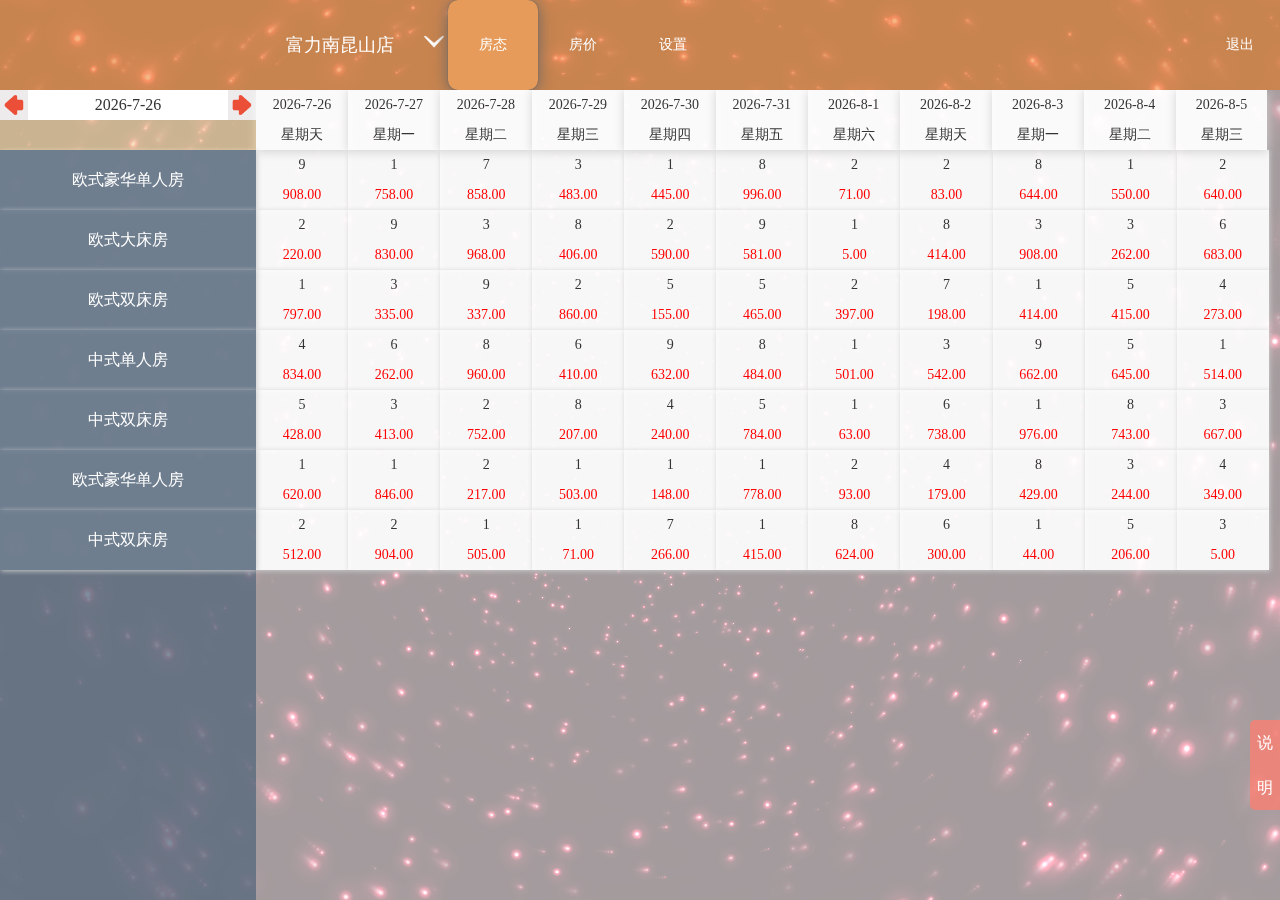
==== commit 5b7510db: "angularjs for cart" ====
--- a/Liang/demo/index.html
+++ b/Liang/demo/index.html
@@ -12,12 +12,19 @@
 </head>
 <body onselectstart="return false">
      <div id="shade"></div>
-     <div id="tier">
+     <div id="tier" class="shadow-cave">
          <h1 id="title"></h1>
-         <div id="close"></div>
+         <div class="close"></div>
+
          <ul id="set">
-             <li>房量设置<input type="text"/></li>
-             <li>房价设置<input type="text"/></li>
+             <li><span>*</span>房型选择
+                 <select class="select"></select>
+             </li>
+             <li><span>*</span>开始时间<input class="start_time" value=""/>
+                 结束时间<input class="end_time" value=""/>
+             </li>
+             <li><span>*</span>房量设置<input type="text" placeholder="请输入纯数字"/></li>
+             <li><span>*</span>房价设置<input type="text" placeholder="请输入纯数字"/></li>
          </ul>
          <button id="preservation">保存</button>
      </div>
@@ -27,18 +34,19 @@
              <div class="arrow"></div>
          </div>
          <ul id="grogshop_list">
-             <li>富力南昆山二店</li>
-             <li>广州四叶草公寓</li>
-             <li>阳江盛和珍珠湾店</li>
-             <li>周黑鸭周黑鸭周黑鸭周黑鸭店</li>
+             <!--<li>富力南昆山二店</li>-->
+             <!--<li>广州四叶草公寓</li>-->
+             <!--<li>阳江盛和珍珠湾店</li>-->
+             <!--<li>周黑鸭周黑鸭周黑鸭周黑鸭店</li>-->
          </ul>
          <ul class="nav">
              <li class="active"><a href="index.html">房态</a></li>
-             <li><a href="javascript:">渠道</a></li>
-             <li><a href="javascript:">订单</a></li>
+             <li><a href="housingPrice.html">房价</a></li>
              <li><a href="set.html">设置</a></li>
          </ul>
-     </div>
+         <a href="login.html" class="logout">退出</a>
+     </div>
+     <div class="both">
      <div id="top">
          <div class="head">
              <div id="prev"></div>
@@ -48,1673 +56,335 @@
          <div class="foot"></div>
      </div>
      <div id="left">
-         <ul class="list">
-             <li>欧式大床房</li>
-             <li>欧式大床房</li>
-             <li>欧式大床房</li>
-             <li>欧式大床房</li>
-         </ul>
+         <ul class="list"></ul>
      </div>
      <div id="content">
          <div class="right">
              <dl class="data">
                  <dd>
                      <div class="data_top">
-                         <p>2016-8-10</p>
-                     </div>
-                     <div class="data_bottom">
-                         <p>三</p>
-                     </div>
-                 </dd>
-                 <dd>
-                     <div class="data_top">
-                         <p>2016-8-10</p>
-                     </div>
-                     <div class="data_bottom">
-                         <p>三</p>
-                     </div>
-                 </dd>
-                 <dd>
-                     <div class="data_top">
-                         <p>2016-8-10</p>
-                     </div>
-                     <div class="data_bottom">
-                         <p>三</p>
-                     </div>
-                 </dd>
-                 <dd>
-                     <div class="data_top">
-                         <p>2016-8-10</p>
-                     </div>
-                     <div class="data_bottom">
-                         <p>三</p>
-                     </div>
-                 </dd>
-                 <dd>
-                     <div class="data_top">
-                         <p>2016-8-10</p>
-                     </div>
-                     <div class="data_bottom">
-                         <p>三</p>
-                     </div>
-                 </dd>
-                 <dd>
-                     <div class="data_top">
-                         <p>2016-8-10</p>
-                     </div>
-                     <div class="data_bottom">
-                         <p>三</p>
-                     </div>
-                 </dd>
-                 <dd>
-                     <div class="data_top">
-                         <p>2016-8-10</p>
-                     </div>
-                     <div class="data_bottom">
-                         <p>三</p>
-                     </div>
-                 </dd>
-                 <dd>
-                     <div class="data_top">
-                         <p>2016-8-10</p>
-                     </div>
-                     <div class="data_bottom">
-                         <p>三</p>
-                     </div>
-                 </dd>
-                 <dd>
-                     <div class="data_top">
-                         <p>2016-8-10</p>
-                     </div>
-                     <div class="data_bottom">
-                         <p>三</p>
-                     </div>
-                 </dd>
-                 <dd>
-                     <div class="data_top">
-                         <p>2016-8-10</p>
-                     </div>
-                     <div class="data_bottom">
-                         <p>三</p>
-                     </div>
-                 </dd>
-                 <dd>
-                     <div class="data_top">
-                         <p>2016-8-10</p>
-                     </div>
-                     <div class="data_bottom">
-                         <p>三</p>
+                         <p class="data_top_time"></p>
+                     </div>
+                     <div class="data_bottom">
+                         <p class="data_bottom_day"></p>
+                     </div>
+                 </dd>
+                 <dd>
+                     <div class="data_top">
+                         <p class="data_top_time"></p>
+                     </div>
+                     <div class="data_bottom">
+                         <p class="data_bottom_day"></p>
+                     </div>
+                 </dd>
+                 <dd>
+                     <div class="data_top">
+                         <p class="data_top_time"></p>
+                     </div>
+                     <div class="data_bottom">
+                         <p class="data_bottom_day"></p>
+                     </div>
+                 </dd>
+                 <dd>
+                     <div class="data_top">
+                         <p class="data_top_time"></p>
+                     </div>
+                     <div class="data_bottom">
+                         <p class="data_bottom_day"></p>
+                     </div>
+                 </dd>
+                 <dd>
+                     <div class="data_top">
+                         <p class="data_top_time"></p>
+                     </div>
+                     <div class="data_bottom">
+                         <p class="data_bottom_day"></p>
+                     </div>
+                 </dd>
+                 <dd>
+                     <div class="data_top">
+                         <p class="data_top_time"></p>
+                     </div>
+                     <div class="data_bottom">
+                         <p class="data_bottom_day"></p>
+                     </div>
+                 </dd>
+                 <dd>
+                     <div class="data_top">
+                         <p class="data_top_time"></p>
+                     </div>
+                     <div class="data_bottom">
+                         <p class="data_bottom_day"></p>
+                     </div>
+                 </dd>
+                 <dd>
+                     <div class="data_top">
+                         <p class="data_top_time"></p>
+                     </div>
+                     <div class="data_bottom">
+                         <p class="data_bottom_day"></p>
+                     </div>
+                 </dd>
+                 <dd>
+                     <div class="data_top">
+                         <p class="data_top_time"></p>
+                     </div>
+                     <div class="data_bottom">
+                         <p class="data_bottom_day"></p>
+                     </div>
+                 </dd>
+                 <dd>
+                     <div class="data_top">
+                         <p class="data_top_time"></p>
+                     </div>
+                     <div class="data_bottom">
+                         <p class="data_bottom_day"></p>
+                     </div>
+                 </dd>
+                 <dd>
+                     <div class="data_top">
+                         <p class="data_top_time"></p>
+                     </div>
+                     <div class="data_bottom">
+                         <p class="data_bottom_day"></p>
                      </div>
                  </dd>
              </dl>
          </div>
-         <ul id="list">
+         <ul id="list"></ul>
+     </div>
+     </div>
+     <dl id="rooms_list">
+         <dd>
+             <button class="add">添加</button>
+         </dd>
+         <dd>
+             <button class="del">删除</button>
+         </dd>
+         <dd>
+             <button class="res">重置</button>
+         </dd>
+     </dl>
+     <div id="rooms">
+
+     </div>
+     <div id="modification">
+         <div class="back"></div>
+         <h3>房间号：<span></span></h3>
+         <ul>
+             <li><span>*</span>房型名称：<input type="text"/></li>
+             <li>房型简介：<textarea></textarea></li>
+             <li><span>*</span>可住人数：
+                 <select>
+                     <option>1</option>
+                     <option>2</option>
+                     <option>3</option>
+                     <option>4</option>
+                     <option>5</option>
+                 </select>
+                 人
+             </li>
+             <li><span>*</span>所在楼层：第
+                 <select>
+                     <option>请选择</option>
+                     <option>1</option>
+                     <option>2</option>
+                     <option>3</option>
+                     <option>4</option>
+                     <option>5</option>
+                 </select>
+                 层到第
+                 <select>
+                     <option>请选择</option>
+                     <option>1</option>
+                     <option>2</option>
+                     <option>3</option>
+                     <option>4</option>
+                     <option>5</option>
+                 </select>
+                 层,共
+                 <select>
+                     <option>请选择</option>
+                     <option>1</option>
+                     <option>2</option>
+                     <option>3</option>
+                     <option>4</option>
+                     <option>5</option>
+                 </select>
+                 层
+             </li>
              <li>
-                 <div class="list_top">
-                     <h3>1</h3>
-                 </div>
-                 <div class="list_bottom">
-                     <p>￥30</p>
-                 </div>
+                 <span>*</span>房屋朝向：
+                 <select>
+                     <option>东</option>
+                     <option>南</option>
+                     <option>西</option>
+                     <option>北</option>
+                     <option>东南</option>
+                     <option>西南</option>
+                     <option>东北</option>
+                     <option>西北</option>
+                 </select>
              </li>
              <li>
-                 <div class="list_top">
-                     <h3>1</h3>
-                 </div>
-                 <div class="list_bottom">
-                     <p>￥30</p>
-                 </div>
+                 <span>*</span>使用面积：<input type="text"/>
+                 平方米
              </li>
              <li>
-                 <div class="list_top">
-                     <h3>1</h3>
-                 </div>
-                 <div class="list_bottom">
-                     <p>￥30</p>
-                 </div>
-             </li>
-             <li>
-                 <div class="list_top">
-                     <h3>1</h3>
-                 </div>
-                 <div class="list_bottom">
-                     <p>￥30</p>
-                 </div>
-             </li>
-             <li>
-                 <div class="list_top">
-                     <h3>1</h3>
-                 </div>
-                 <div class="list_bottom">
-                     <p>￥30</p>
-                 </div>
-             </li>
-             <li>
-                 <div class="list_top">
-                     <h3>1</h3>
-                 </div>
-                 <div class="list_bottom">
-                     <p>￥30</p>
-                 </div>
-             </li>
-             <li>
-                 <div class="list_top">
-                     <h3>1</h3>
-                 </div>
-                 <div class="list_bottom">
-                     <p>￥30</p>
-                 </div>
-             </li>
-             <li>
-                 <div class="list_top">
-                     <h3>1</h3>
-                 </div>
-                 <div class="list_bottom">
-                     <p>￥30</p>
-                 </div>
-             </li>
-             <li>
-                 <div class="list_top">
-                     <h3>1</h3>
-                 </div>
-                 <div class="list_bottom">
-                     <p>￥30</p>
-                 </div>
-             </li>
-             <li>
-                 <div class="list_top">
-                     <h3>1</h3>
-                 </div>
-                 <div class="list_bottom">
-                     <p>￥30</p>
-                 </div>
-             </li>
-             <li>
-                 <div class="list_top">
-                     <h3>1</h3>
-                 </div>
-                 <div class="list_bottom">
-                     <p>￥30</p>
-                 </div>
-             </li>
-             <li>
-                 <div class="list_top">
-                     <h3>1</h3>
-                 </div>
-                 <div class="list_bottom">
-                     <p>￥30</p>
-                 </div>
-             </li>
-             <li>
-                 <div class="list_top">
-                     <h3>1</h3>
-                 </div>
-                 <div class="list_bottom">
-                     <p>￥30</p>
-                 </div>
-             </li>
-             <li>
-                 <div class="list_top">
-                     <h3>1</h3>
-                 </div>
-                 <div class="list_bottom">
-                     <p>￥30</p>
-                 </div>
-             </li>
-             <li>
-                 <div class="list_top">
-                     <h3>1</h3>
-                 </div>
-                 <div class="list_bottom">
-                     <p>￥30</p>
-                 </div>
-             </li>
-             <li>
-                 <div class="list_top">
-                     <h3>1</h3>
-                 </div>
-                 <div class="list_bottom">
-                     <p>￥30</p>
-                 </div>
-             </li>
-             <li>
-                 <div class="list_top">
-                     <h3>1</h3>
-                 </div>
-                 <div class="list_bottom">
-                     <p>￥30</p>
-                 </div>
+                 <span>*</span>房间数量：<input type="text"/>
+                 间
              </li>
          </ul>
-     </div>
-     <div id="rooms">
-         <ul class="box">
-             <li class="grey">
-                 <span class="nop">1</span>
-                 <dl class="info">
-                     <dd>G2451</dd>
-                     <dd>EBR
-                         <div class="head">
-                             <img src="images/head.png"/>
-                         </div>
-                     </dd>
-                     <dd>新客人</dd>
-                     <dd>朝南</dd>
-                 </dl>
-             </li>
-             <li class="grey">
-                 <span class="nop">1</span>
-                 <dl class="info">
-                     <dd>G2451</dd>
-                     <dd>EBR
-                         <div class="head">
-                             <img src="images/head.png"/>
-                         </div>
-                     </dd>
-                     <dd>新客人</dd>
-                     <dd>朝南</dd>
-                 </dl>
-             </li>
-             <li class="grey">
-                 <span class="nop">1</span>
-                 <dl class="info">
-                     <dd>G2451</dd>
-                     <dd>EBR
-                         <div class="head">
-                             <img src="images/head.png"/>
-                         </div>
-                     </dd>
-                     <dd>新客人</dd>
-                     <dd>朝南</dd>
-                 </dl>
-             </li>
-             <li class="reserve">
-                 <dl class="info">
-                     <dd>G2451</dd>
-                     <dd>EBR
-                         <div class="head">
-                             <img src="images/reserve.png"/>
-                         </div>
-                     </dd>
-                     <dd>新客人</dd>
-                     <dd>朝南</dd>
-                 </dl>
-             </li>
-             <li class="reserve">
-                 <dl class="info">
-                     <dd>G2451</dd>
-                     <dd>EBR
-                         <div class="head">
-                             <img src="images/reserve.png"/>
-                         </div>
-                     </dd>
-                     <dd>新客人</dd>
-                     <dd>朝南</dd>
-                 </dl>
-             </li>
-             <li class="reserve">
-                 <dl class="info">
-                     <dd>G2451</dd>
-                     <dd>EBR
-                         <div class="head">
-                             <img src="images/reserve.png"/>
-                         </div>
-                     </dd>
-                     <dd>新客人</dd>
-                     <dd>朝南</dd>
-                 </dl>
-             </li>
-             <li class="reserve">
-                 <dl class="info">
-                     <dd>G2451</dd>
-                     <dd>EBR
-                         <div class="head">
-                             <img src="images/reserve.png"/>
-                         </div>
-                     </dd>
-                     <dd>新客人</dd>
-                     <dd>朝南</dd>
-                 </dl>
-             </li>
-             <li class="reserve">
-                 <dl class="info">
-                     <dd>G2451</dd>
-                     <dd>EBR
-                         <div class="head">
-                             <img src="images/reserve.png"/>
-                         </div>
-                     </dd>
-                     <dd>新客人</dd>
-                     <dd>朝南</dd>
-                 </dl>
-             </li>
-             <li class="yellow">
-                 <dl class="info">
-                     <dd>G2451</dd>
-                     <dd>EBR</dd>
-                 </dl>
-             </li>
-             <li class="reserve">
-                 <dl class="info">
-                     <dd>G2451</dd>
-                     <dd>EBR
-                         <div class="head">
-                             <img src="images/reserve.png"/>
-                         </div>
-                     </dd>
-                     <dd>新客人</dd>
-                     <dd>朝南</dd>
-                 </dl>
-             </li>
-             <li class="reserve">
-                 <dl class="info">
-                     <dd>G2451</dd>
-                     <dd>EBR
-                         <div class="head">
-                             <img src="images/reserve.png"/>
-                         </div>
-                     </dd>
-                     <dd>新客人</dd>
-                     <dd>朝南</dd>
-                 </dl>
-             </li>
-             <li class="yellow">
-                 <dl class="info">
-                     <dd>G2451</dd>
-                     <dd>EBR</dd>
-                 </dl>
-             </li>
-             <li class="yellow">
-                 <dl class="info">
-                     <dd>G2451</dd>
-                     <dd>EBR</dd>
-                 </dl>
-             </li>
-             <li class="greenT">
-                 <dl class="info">
-                     <dd>G2451</dd>
-                     <dd>EBR</dd>
-                 </dl>
-             </li>
-             <li class="greenT">
-                 <dl class="info">
-                     <dd>G2451</dd>
-                     <dd>EBR</dd>
-                 </dl>
-             </li>
-             <li class="orange">
-                 <dl class="info">
-                     <dd>G2451</dd>
-                     <dd>Z11(S)
-                         <div class="head">
-                             <img src="images/walk.png"/>
-                         </div>
-                     </dd>
-                     <dd>新客人</dd>
-                 </dl>
-             </li>
-             <li class="grey">
-                 <span class="nop">1</span>
-                 <dl class="info">
-                     <dd>G2451</dd>
-                     <dd>Z11(S)
-                         <div class="head">
-                             <img src="images/head.png"/>
-                         </div>
-                     </dd>
-                     <dd>新客人</dd>
-                 </dl>
-             </li>
-             <li class="yellow">
-                 <dl class="info">
-                     <dd>G2451</dd>
-                     <dd>EBR</dd>
-                 </dl>
-             </li>
-             <li class="blue">
-                 <dl class="info">
-                     <dd>G2451</dd>
-                     <dd>EBR</dd>
-                 </dl>
-             </li>
-             <li class="blue">
-                 <dl class="info">
-                     <dd>G2451</dd>
-                     <dd>EBR</dd>
-                 </dl>
-             </li>
-             <li class="blue">
-                 <dl class="info">
-                     <dd>G2451</dd>
-                     <dd>EBR</dd>
-                 </dl>
-             </li>
-             <li class="blue">
-                 <dl class="info">
-                     <dd>G2451</dd>
-                     <dd>EBR</dd>
-                 </dl>
-             </li>
-             <li class="pink">
-                 <dl class="info">
-                     <dd>G2451</dd>
-                     <dd>EBR</dd>
-                 </dl>
-             </li>
-             <li class="pink">
-                 <dl class="info">
-                     <dd>G2451</dd>
-                     <dd>EBR</dd>
-                 </dl>
-             </li>
-             <li class="pink">
-                 <dl class="info">
-                     <dd>G2451</dd>
-                     <dd>EBR</dd>
-                 </dl>
-             </li>
-             <li class="pink">
-                 <dl class="info">
-                     <dd>G2451</dd>
-                     <dd>EBR</dd>
-                 </dl>
-             </li>
-             <li class="pink">
-                 <dl class="info">
-                     <dd>G2451</dd>
-                     <dd>EBR</dd>
-                 </dl>
-             </li>
-             <li class="yellow">
-                 <dl class="info">
-                     <dd>G2451</dd>
-                     <dd>EBR</dd>
-                 </dl>
-             </li>
-             <li class="green">
-                 <dl class="info">
-                     <dd>G2451</dd>
-                     <dd>EBR</dd>
-                 </dl>
-             </li>
-             <li class="orange">
-                 <dl class="info">
-                     <dd>G2451</dd>
-                     <dd>Z11(S)
-                         <div class="head">
-                             <img src="images/walk.png"/>
-                         </div>
-                     </dd>
-                     <dd>新客人</dd>
-                 </dl>
-             </li>
-             <li class="green">
-                 <dl class="info">
-                     <dd>G2451</dd>
-                     <dd>EBR</dd>
-                 </dl>
-             </li>
-             <li class="pink">
-                 <dl class="info">
-                     <dd>G2451</dd>
-                     <dd>EBR</dd>
-                 </dl>
-             </li>
-             <li class="pink">
-                 <dl class="info">
-                     <dd>G2451</dd>
-                     <dd>EBR</dd>
-                 </dl>
-             </li>
-             <li class="pink">
-                 <dl class="info">
-                     <dd>G2451</dd>
-                     <dd>EBR</dd>
-                 </dl>
-             </li>
-             <li class="pink">
-                 <dl class="info">
-                     <dd>G2451</dd>
-                     <dd>EBR</dd>
-                 </dl>
-             </li>
-             <li class="pink">
-                 <dl class="info">
-                     <dd>G2451</dd>
-                     <dd>EBR</dd>
-                 </dl>
-             </li>
-             <li class="grey">
-                 <span class="nop">1</span>
-                 <dl class="info">
-                     <dd>G2451</dd>
-                     <dd>EBR
-                         <div class="head">
-                             <img src="images/head.png"/>
-                         </div>
-                     </dd>
-                     <dd>新客人</dd>
-                     <dd>朝南</dd>
-                 </dl>
-             </li>
-             <li class="orange">
-                 <dl class="info">
-                     <dd>G2451</dd>
-                     <dd>Z11(S)
-                         <div class="head">
-                             <img src="images/walk.png"/>
-                         </div>
-                     </dd>
-                     <dd>新客人</dd>
-                 </dl>
-             </li>
-             <li class="grey">
-                 <span class="nop">1</span>
-                 <dl class="info">
-                     <dd>G2451</dd>
-                     <dd>Z11(S)
-                         <div class="head">
-                             <img src="images/head.png"/>
-                         </div>
-                     </dd>
-                     <dd>新客人</dd>
-                 </dl>
-             </li>
-             <li class="yellow">
-                 <dl class="info">
-                     <dd>G2451</dd>
-                     <dd>EBR</dd>
-                 </dl>
-             </li>
-             <li class="yellow">
-                 <dl class="info">
-                     <dd>G2451</dd>
-                     <dd>EBR</dd>
-                 </dl>
-             </li>
-             <li class="green">
-                 <dl class="info">
-                     <dd>G2451</dd>
-                     <dd>EBR</dd>
-                 </dl>
-             </li>
-             <li class="yellow">
-                 <dl class="info">
-                     <dd>G2451</dd>
-                     <dd>EBR</dd>
-                 </dl>
-             </li>
-             <li class="yellow">
-                 <dl class="info">
-                     <dd>G2451</dd>
-                     <dd>EBR</dd>
-                 </dl>
-             </li>
-             <li class="grey">
-                 <span class="nop">1</span>
-                 <dl class="info">
-                     <dd>G2451</dd>
-                     <dd>Z11(S)
-                         <div class="head">
-                             <img src="images/head.png"/>
-                         </div>
-                     </dd>
-                     <dd>新客人</dd>
-                 </dl>
-             </li>
-             <li class="orange">
-                 <dl class="info">
-                     <dd>G2451</dd>
-                     <dd>Z11(S)
-                         <div class="head">
-                             <img src="images/walk.png"/>
-                         </div>
-                     </dd>
-                     <dd>新客人</dd>
-                 </dl>
-             </li>
-             <li class="pink">
-                 <dl class="info">
-                     <dd>G2451</dd>
-                     <dd>EBR</dd>
-                 </dl>
-             </li>
-             <li class="pink">
-                 <dl class="info">
-                     <dd>G2451</dd>
-                     <dd>EBR</dd>
-                 </dl>
-             </li>
-             <li class="pink">
-                 <dl class="info">
-                     <dd>G2451</dd>
-                     <dd>EBR</dd>
-                 </dl>
-             </li>
-             <li class="yellow">
-                 <dl class="info">
-                     <dd>G2451</dd>
-                     <dd>EBR</dd>
-                 </dl>
-             </li>
-             <li class="green">
-                 <dl class="info">
-                     <dd>G2451</dd>
-                     <dd>EBR</dd>
-                 </dl>
-             </li>
-             <li class="orange">
-                 <dl class="info">
-                     <dd>G2451</dd>
-                     <dd>Z11(S)
-                         <div class="head">
-                             <img src="images/walk.png"/>
-                         </div>
-                     </dd>
-                     <dd>新客人</dd>
-                 </dl>
-             </li>
-             <li class="green">
-                 <dl class="info">
-                     <dd>G2451</dd>
-                     <dd>EBR</dd>
-                 </dl>
-             </li>
-             <li class="green">
-                 <dl class="info">
-                     <dd>G2451</dd>
-                     <dd>EBR</dd>
-                 </dl>
-             </li>
-             <li class="pink">
-                 <dl class="info">
-                     <dd>G2451</dd>
-                     <dd>EBR</dd>
-                 </dl>
-             </li>
-             <li class="orange">
-                 <dl class="info">
-                     <dd>G2451</dd>
-                     <dd>Z11(S)
-                         <div class="head">
-                             <img src="images/walk.png"/>
-                         </div>
-                     </dd>
-                     <dd>新客人</dd>
-                 </dl>
-             </li>
-             <li class="yellow">
-                 <dl class="info">
-                     <dd>G2451</dd>
-                     <dd>EBR</dd>
-                 </dl>
-             </li>
-             <li class="yellow">
-                 <dl class="info">
-                     <dd>G2451</dd>
-                     <dd>EBR</dd>
-                 </dl>
-             </li>
-             <li class="grey">
-                 <span class="nop">1</span>
-                 <dl class="info">
-                     <dd>G2451</dd>
-                     <dd>Z11(S)
-                         <div class="head">
-                             <img src="images/head.png"/>
-                         </div>
-                     </dd>
-                     <dd>新客人</dd>
-                 </dl>
-             </li>
-             <li class="orange">
-                 <dl class="info">
-                     <dd>G2451</dd>
-                     <dd>Z11(S)
-                         <div class="head">
-                             <img src="images/walk.png"/>
-                         </div>
-                     </dd>
-                     <dd>新客人</dd>
-                 </dl>
-             </li>
-             <li class="pink">
-                 <dl class="info">
-                     <dd>G2451</dd>
-                     <dd>EBR</dd>
-                 </dl>
-             </li>
-             <li class="pink">
-                 <dl class="info">
-                     <dd>G2451</dd>
-                     <dd>EBR</dd>
-                 </dl>
-             </li>
-             <li class="pink">
-                 <dl class="info">
-                     <dd>G2451</dd>
-                     <dd>EBR</dd>
-                 </dl>
-             </li>
-             <li class="green">
-                 <dl class="info">
-                     <dd>G2451</dd>
-                     <dd>EBR</dd>
-                 </dl>
-             </li>
-             <li class="green">
-                 <dl class="info">
-                     <dd>G2451</dd>
-                     <dd>EBR</dd>
-                 </dl>
-             </li>
-             <li class="green">
-                 <dl class="info">
-                     <dd>G2451</dd>
-                     <dd>EBR</dd>
-                 </dl>
-             </li>
-             <li class="pink">
-                 <dl class="info">
-                     <dd>G2451</dd>
-                     <dd>EBR</dd>
-                 </dl>
-             </li>
-             <li class="grey">
-                 <span class="nop">1</span>
-                 <dl class="info">
-                     <dd>G2451</dd>
-                     <dd>Z11(S)
-                         <div class="head">
-                             <img src="images/head.png"/>
-                         </div>
-                     </dd>
-                     <dd>新客人</dd>
-                 </dl>
-             </li>
-             <li class="orange">
-                 <dl class="info">
-                     <dd>G2451</dd>
-                     <dd>Z11(S)
-                         <div class="head">
-                             <img src="images/walk.png"/>
-                         </div>
-                     </dd>
-                     <dd>新客人</dd>
-                 </dl>
-             </li>
-             <li class="orange">
-                 <dl class="info">
-                     <dd>G2451</dd>
-                     <dd>Z11(S)
-                         <div class="head">
-                             <img src="images/walk.png"/>
-                         </div>
-                     </dd>
-                     <dd>新客人</dd>
-                 </dl>
-             </li>
-             <li class="grey">
-                 <span class="nop">1</span>
-                 <dl class="info">
-                     <dd>G2451</dd>
-                     <dd>Z11(S)
-                         <div class="head">
-                             <img src="images/head.png"/>
-                         </div>
-                     </dd>
-                     <dd>新客人</dd>
-                 </dl>
-             </li>
-             <li class="orange">
-                 <dl class="info">
-                     <dd>G2451</dd>
-                     <dd>Z11(S)
-                         <div class="head">
-                             <img src="images/walk.png"/>
-                         </div>
-                     </dd>
-                     <dd>新客人</dd>
-                 </dl>
-             </li>
-             <li class="grey">
-                 <span class="nop">1</span>
-                 <dl class="info">
-                     <dd>G2451</dd>
-                     <dd>Z11(S)
-                         <div class="head">
-                             <img src="images/head.png"/>
-                         </div>
-                     </dd>
-                     <dd>新客人</dd>
-                 </dl>
-             </li>
-             <li class="green">
-                 <dl class="info">
-                     <dd>G2451</dd>
-                     <dd>EBR</dd>
-                 </dl>
-             </li>
-             <li class="green">
-                 <dl class="info">
-                     <dd>G2451</dd>
-                     <dd>EBR</dd>
-                 </dl>
-             </li>
-             <li class="green">
-                 <dl class="info">
-                     <dd>G2451</dd>
-                     <dd>EBR</dd>
-                 </dl>
-             </li>
-             <li class="orange">
-                 <dl class="info">
-                     <dd>G2451</dd>
-                     <dd>Z11(S)
-                         <div class="head">
-                             <img src="images/walk.png"/>
-                         </div>
-                     </dd>
-                     <dd>新客人</dd>
-                 </dl>
-             </li>
-             <li class="pink">
-                 <dl class="info">
-                     <dd>G2451</dd>
-                     <dd>EBR</dd>
-                 </dl>
-             </li>
-             <li class="pink">
-                 <dl class="info">
-                     <dd>G2451</dd>
-                     <dd>EBR</dd>
-                 </dl>
-             </li>
-             <li class="greenT">
-                 <dl class="info">
-                     <dd>G2451</dd>
-                     <dd>EBR</dd>
-                 </dl>
-             </li>
-             <li class="pink">
-                 <dl class="info">
-                     <dd>G2451</dd>
-                     <dd>EBR</dd>
-                 </dl>
-             </li>
-             <li class="pink">
-                 <dl class="info">
-                     <dd>G2451</dd>
-                     <dd>EBR</dd>
-                 </dl>
-             </li>
-             <li class="grey">
-                 <span class="nop">1</span>
-                 <dl class="info">
-                     <dd>G2451</dd>
-                     <dd>Z11(S)
-                         <div class="head">
-                             <img src="images/head.png"/>
-                         </div>
-                     </dd>
-                     <dd>新客人</dd>
-                 </dl>
-             </li>
-         </ul>
-         <ul class="box">
-             <li class="grey">
-                 <span class="nop">2</span>
-                 <dl class="info">
-                     <dd>G2451</dd>
-                     <dd>EBR
-                         <div class="head">
-                             <img src="images/head.png"/>
-                         </div>
-                     </dd>
-                     <dd>新客人</dd>
-                     <dd>朝南</dd>
-                 </dl>
-             </li>
-             <li class="yellow">
-                 <dl class="info">
-                     <dd>G2451</dd>
-                     <dd>EBR</dd>
-                 </dl>
-             </li>
-             <li class="reserve">
-                 <dl class="info">
-                     <dd>G2451</dd>
-                     <dd>EBR
-                         <div class="head">
-                             <img src="images/reserve.png"/>
-                         </div>
-                     </dd>
-                     <dd>新客人</dd>
-                     <dd>朝南</dd>
-                 </dl>
-             </li>
-             <li class="reserve">
-                 <dl class="info">
-                     <dd>G2451</dd>
-                     <dd>EBR
-                         <div class="head">
-                             <img src="images/reserve.png"/>
-                         </div>
-                     </dd>
-                     <dd>新客人</dd>
-                     <dd>朝南</dd>
-                 </dl>
-             </li>
-             <li class="yellow">
-                 <dl class="info">
-                     <dd>G2451</dd>
-                     <dd>EBR</dd>
-                 </dl>
-             </li>
-             <li class="yellow">
-                 <dl class="info">
-                     <dd>G2451</dd>
-                     <dd>EBR</dd>
-                 </dl>
-             </li>
-             <li class="greenT">
-                 <dl class="info">
-                     <dd>G2451</dd>
-                     <dd>EBR</dd>
-                 </dl>
-             </li>
-             <li class="greenT">
-                 <dl class="info">
-                     <dd>G2451</dd>
-                     <dd>EBR</dd>
-                 </dl>
-             </li>
-             <li class="orange">
-                 <dl class="info">
-                     <dd>G2451</dd>
-                     <dd>Z11(S)
-                         <div class="head">
-                             <img src="images/walk.png"/>
-                         </div>
-                     </dd>
-                     <dd>新客人</dd>
-                 </dl>
-             </li>
-             <li class="grey">
-                 <span class="nop">1</span>
-                 <dl class="info">
-                     <dd>G2451</dd>
-                     <dd>Z11(S)
-                         <div class="head">
-                             <img src="images/head.png"/>
-                         </div>
-                     </dd>
-                     <dd>新客人</dd>
-                 </dl>
-             </li>
-             <li class="yellow">
-                 <dl class="info">
-                     <dd>G2451</dd>
-                     <dd>EBR</dd>
-                 </dl>
-             </li>
-             <li class="blue">
-                 <dl class="info">
-                     <dd>G2451</dd>
-                     <dd>EBR</dd>
-                 </dl>
-             </li>
-             <li class="blue">
-                 <dl class="info">
-                     <dd>G2451</dd>
-                     <dd>EBR</dd>
-                 </dl>
-             </li>
-             <li class="blue">
-                 <dl class="info">
-                     <dd>G2451</dd>
-                     <dd>EBR</dd>
-                 </dl>
-             </li>
-             <li class="blue">
-                 <dl class="info">
-                     <dd>G2451</dd>
-                     <dd>EBR</dd>
-                 </dl>
-             </li>
-             <li class="pink">
-                 <dl class="info">
-                     <dd>G2451</dd>
-                     <dd>EBR</dd>
-                 </dl>
-             </li>
-             <li class="pink">
-                 <dl class="info">
-                     <dd>G2451</dd>
-                     <dd>EBR</dd>
-                 </dl>
-             </li>
-             <li class="pink">
-                 <dl class="info">
-                     <dd>G2451</dd>
-                     <dd>EBR</dd>
-                 </dl>
-             </li>
-             <li class="pink">
-                 <dl class="info">
-                     <dd>G2451</dd>
-                     <dd>EBR</dd>
-                 </dl>
-             </li>
-             <li class="pink">
-                 <dl class="info">
-                     <dd>G2451</dd>
-                     <dd>EBR</dd>
-                 </dl>
-             </li>
-             <li class="yellow">
-                 <dl class="info">
-                     <dd>G2451</dd>
-                     <dd>EBR</dd>
-                 </dl>
-             </li>
-             <li class="green">
-                 <dl class="info">
-                     <dd>G2451</dd>
-                     <dd>EBR</dd>
-                 </dl>
-             </li>
-             <li class="orange">
-                 <dl class="info">
-                     <dd>G2451</dd>
-                     <dd>Z11(S)
-                         <div class="head">
-                             <img src="images/walk.png"/>
-                         </div>
-                     </dd>
-                     <dd>新客人</dd>
-                 </dl>
-             </li>
-             <li class="green">
-                 <dl class="info">
-                     <dd>G2451</dd>
-                     <dd>EBR</dd>
-                 </dl>
-             </li>
-             <li class="pink">
-                 <dl class="info">
-                     <dd>G2451</dd>
-                     <dd>EBR</dd>
-                 </dl>
-             </li>
-             <li class="pink">
-                 <dl class="info">
-                     <dd>G2451</dd>
-                     <dd>EBR</dd>
-                 </dl>
-             </li>
-             <li class="pink">
-                 <dl class="info">
-                     <dd>G2451</dd>
-                     <dd>EBR</dd>
-                 </dl>
-             </li>
-             <li class="pink">
-                 <dl class="info">
-                     <dd>G2451</dd>
-                     <dd>EBR</dd>
-                 </dl>
-             </li>
-             <li class="pink">
-                 <dl class="info">
-                     <dd>G2451</dd>
-                     <dd>EBR</dd>
-                 </dl>
-             </li>
-             <li class="grey">
-                 <span class="nop">1</span>
-                 <dl class="info">
-                     <dd>G2451</dd>
-                     <dd>EBR
-                         <div class="head">
-                             <img src="images/head.png"/>
-                         </div>
-                     </dd>
-                     <dd>新客人</dd>
-                     <dd>朝南</dd>
-                 </dl>
-             </li>
-             <li class="orange">
-                 <dl class="info">
-                     <dd>G2451</dd>
-                     <dd>Z11(S)
-                         <div class="head">
-                             <img src="images/walk.png"/>
-                         </div>
-                     </dd>
-                     <dd>新客人</dd>
-                 </dl>
-             </li>
-             <li class="grey">
-                 <span class="nop">1</span>
-                 <dl class="info">
-                     <dd>G2451</dd>
-                     <dd>Z11(S)
-                         <div class="head">
-                             <img src="images/head.png"/>
-                         </div>
-                     </dd>
-                     <dd>新客人</dd>
-                 </dl>
-             </li>
-             <li class="yellow">
-                 <dl class="info">
-                     <dd>G2451</dd>
-                     <dd>EBR</dd>
-                 </dl>
-             </li>
-             <li class="yellow">
-                 <dl class="info">
-                     <dd>G2451</dd>
-                     <dd>EBR</dd>
-                 </dl>
-             </li>
-             <li class="green">
-                 <dl class="info">
-                     <dd>G2451</dd>
-                     <dd>EBR</dd>
-                 </dl>
-             </li>
-             <li class="yellow">
-                 <dl class="info">
-                     <dd>G2451</dd>
-                     <dd>EBR</dd>
-                 </dl>
-             </li>
-             <li class="yellow">
-                 <dl class="info">
-                     <dd>G2451</dd>
-                     <dd>EBR</dd>
-                 </dl>
-             </li>
-             <li class="grey">
-                 <span class="nop">1</span>
-                 <dl class="info">
-                     <dd>G2451</dd>
-                     <dd>Z11(S)
-                         <div class="head">
-                             <img src="images/head.png"/>
-                         </div>
-                     </dd>
-                     <dd>新客人</dd>
-                 </dl>
-             </li>
-             <li class="orange">
-                 <dl class="info">
-                     <dd>G2451</dd>
-                     <dd>Z11(S)
-                         <div class="head">
-                             <img src="images/walk.png"/>
-                         </div>
-                     </dd>
-                     <dd>新客人</dd>
-                 </dl>
-             </li>
-             <li class="pink">
-                 <dl class="info">
-                     <dd>G2451</dd>
-                     <dd>EBR</dd>
-                 </dl>
-             </li>
-             <li class="pink">
-                 <dl class="info">
-                     <dd>G2451</dd>
-                     <dd>EBR</dd>
-                 </dl>
-             </li>
-             <li class="pink">
-                 <dl class="info">
-                     <dd>G2451</dd>
-                     <dd>EBR</dd>
-                 </dl>
-             </li>
-             <li class="yellow">
-                 <dl class="info">
-                     <dd>G2451</dd>
-                     <dd>EBR</dd>
-                 </dl>
-             </li>
-             <li class="green">
-                 <dl class="info">
-                     <dd>G2451</dd>
-                     <dd>EBR</dd>
-                 </dl>
-             </li>
-             <li class="orange">
-                 <dl class="info">
-                     <dd>G2451</dd>
-                     <dd>Z11(S)
-                         <div class="head">
-                             <img src="images/walk.png"/>
-                         </div>
-                     </dd>
-                     <dd>新客人</dd>
-                 </dl>
-             </li>
-             <li class="green">
-                 <dl class="info">
-                     <dd>G2451</dd>
-                     <dd>EBR</dd>
-                 </dl>
-             </li>
-             <li class="green">
-                 <dl class="info">
-                     <dd>G2451</dd>
-                     <dd>EBR</dd>
-                 </dl>
-             </li>
-             <li class="pink">
-                 <dl class="info">
-                     <dd>G2451</dd>
-                     <dd>EBR</dd>
-                 </dl>
-             </li>
-             <li class="orange">
-                 <dl class="info">
-                     <dd>G2451</dd>
-                     <dd>Z11(S)
-                         <div class="head">
-                             <img src="images/walk.png"/>
-                         </div>
-                     </dd>
-                     <dd>新客人</dd>
-                 </dl>
-             </li>
-             <li class="yellow">
-                 <dl class="info">
-                     <dd>G2451</dd>
-                     <dd>EBR</dd>
-                 </dl>
-             </li>
-             <li class="yellow">
-                 <dl class="info">
-                     <dd>G2451</dd>
-                     <dd>EBR</dd>
-                 </dl>
-             </li>
-             <li class="grey">
-                 <span class="nop">1</span>
-                 <dl class="info">
-                     <dd>G2451</dd>
-                     <dd>Z11(S)
-                         <div class="head">
-                             <img src="images/head.png"/>
-                         </div>
-                     </dd>
-                     <dd>新客人</dd>
-                 </dl>
-             </li>
-             <li class="orange">
-                 <dl class="info">
-                     <dd>G2451</dd>
-                     <dd>Z11(S)
-                         <div class="head">
-                             <img src="images/walk.png"/>
-                         </div>
-                     </dd>
-                     <dd>新客人</dd>
-                 </dl>
-             </li>
-             <li class="pink">
-                 <dl class="info">
-                     <dd>G2451</dd>
-                     <dd>EBR</dd>
-                 </dl>
-             </li>
-             <li class="pink">
-                 <dl class="info">
-                     <dd>G2451</dd>
-                     <dd>EBR</dd>
-                 </dl>
-             </li>
-             <li class="pink">
-                 <dl class="info">
-                     <dd>G2451</dd>
-                     <dd>EBR</dd>
-                 </dl>
-             </li>
-             <li class="green">
-                 <dl class="info">
-                     <dd>G2451</dd>
-                     <dd>EBR</dd>
-                 </dl>
-             </li>
-             <li class="green">
-                 <dl class="info">
-                     <dd>G2451</dd>
-                     <dd>EBR</dd>
-                 </dl>
-             </li>
-             <li class="green">
-                 <dl class="info">
-                     <dd>G2451</dd>
-                     <dd>EBR</dd>
-                 </dl>
-             </li>
-             <li class="pink">
-                 <dl class="info">
-                     <dd>G2451</dd>
-                     <dd>EBR</dd>
-                 </dl>
-             </li>
-             <li class="grey">
-                 <span class="nop">1</span>
-                 <dl class="info">
-                     <dd>G2451</dd>
-                     <dd>Z11(S)
-                         <div class="head">
-                             <img src="images/head.png"/>
-                         </div>
-                     </dd>
-                     <dd>新客人</dd>
-                 </dl>
-             </li>
-             <li class="orange">
-                 <dl class="info">
-                     <dd>G2451</dd>
-                     <dd>Z11(S)
-                         <div class="head">
-                             <img src="images/walk.png"/>
-                         </div>
-                     </dd>
-                     <dd>新客人</dd>
-                 </dl>
-             </li>
-             <li class="orange">
-                 <dl class="info">
-                     <dd>G2451</dd>
-                     <dd>Z11(S)
-                         <div class="head">
-                             <img src="images/walk.png"/>
-                         </div>
-                     </dd>
-                     <dd>新客人</dd>
-                 </dl>
-             </li>
-             <li class="grey">
-                 <span class="nop">1</span>
-                 <dl class="info">
-                     <dd>G2451</dd>
-                     <dd>Z11(S)
-                         <div class="head">
-                             <img src="images/head.png"/>
-                         </div>
-                     </dd>
-                     <dd>新客人</dd>
-                 </dl>
-             </li>
-             <li class="orange">
-                 <dl class="info">
-                     <dd>G2451</dd>
-                     <dd>Z11(S)
-                         <div class="head">
-                             <img src="images/walk.png"/>
-                         </div>
-                     </dd>
-                     <dd>新客人</dd>
-                 </dl>
-             </li>
-             <li class="grey">
-                 <span class="nop">1</span>
-                 <dl class="info">
-                     <dd>G2451</dd>
-                     <dd>Z11(S)
-                         <div class="head">
-                             <img src="images/head.png"/>
-                         </div>
-                     </dd>
-                     <dd>新客人</dd>
-                 </dl>
-             </li>
-             <li class="green">
-                 <dl class="info">
-                     <dd>G2451</dd>
-                     <dd>EBR</dd>
-                 </dl>
-             </li>
-             <li class="green">
-                 <dl class="info">
-                     <dd>G2451</dd>
-                     <dd>EBR</dd>
-                 </dl>
-             </li>
-             <li class="green">
-                 <dl class="info">
-                     <dd>G2451</dd>
-                     <dd>EBR</dd>
-                 </dl>
-             </li>
-             <li class="orange">
-                 <dl class="info">
-                     <dd>G2451</dd>
-                     <dd>Z11(S)
-                         <div class="head">
-                             <img src="images/walk.png"/>
-                         </div>
-                     </dd>
-                     <dd>新客人</dd>
-                 </dl>
-             </li>
-             <li class="pink">
-                 <dl class="info">
-                     <dd>G2451</dd>
-                     <dd>EBR</dd>
-                 </dl>
-             </li>
-             <li class="pink">
-                 <dl class="info">
-                     <dd>G2451</dd>
-                     <dd>EBR</dd>
-                 </dl>
-             </li>
-             <li class="greenT">
-                 <dl class="info">
-                     <dd>G2451</dd>
-                     <dd>EBR</dd>
-                 </dl>
-             </li>
-             <li class="pink">
-                 <dl class="info">
-                     <dd>G2451</dd>
-                     <dd>EBR</dd>
-                 </dl>
-             </li>
-             <li class="pink">
-                 <dl class="info">
-                     <dd>G2451</dd>
-                     <dd>EBR</dd>
-                 </dl>
-             </li>
-             <li class="grey">
-                 <span class="nop">1</span>
-                 <dl class="info">
-                     <dd>G2451</dd>
-                     <dd>Z11(S)
-                         <div class="head">
-                             <img src="images/head.png"/>
-                         </div>
-                     </dd>
-                     <dd>新客人</dd>
-                 </dl>
-             </li>
-         </ul>
-         <ul class="box">
-             <li class="grey">
-                 <span class="nop">3</span>
-                 <dl class="info">
-                     <dd>G2451</dd>
-                     <dd>EBR
-                         <div class="head">
-                             <img src="images/head.png"/>
-                         </div>
-                     </dd>
-                     <dd>新客人</dd>
-                     <dd>朝南</dd>
-                 </dl>
-             </li>
-             <li class="reserve">
-                 <dl class="info">
-                     <dd>G2451</dd>
-                     <dd>EBR
-                         <div class="head">
-                             <img src="images/reserve.png"/>
-                         </div>
-                     </dd>
-                     <dd>新客人</dd>
-                     <dd>朝南</dd>
-                 </dl>
-             </li>
-             <li class="yellow">
-                 <dl class="info">
-                     <dd>G2451</dd>
-                     <dd>EBR</dd>
-                 </dl>
-             </li>
-             <li class="yellow">
-                 <dl class="info">
-                     <dd>G2451</dd>
-                     <dd>EBR</dd>
-                 </dl>
-             </li>
-             <li class="greenT">
-                 <dl class="info">
-                     <dd>G2451</dd>
-                     <dd>EBR</dd>
-                 </dl>
-             </li>
-             <li class="greenT">
-                 <dl class="info">
-                     <dd>G2451</dd>
-                     <dd>EBR</dd>
-                 </dl>
-             </li>
-             <li class="orange">
-                 <dl class="info">
-                     <dd>G2451</dd>
-                     <dd>Z11(S)
-                         <div class="head">
-                             <img src="images/walk.png"/>
-                         </div>
-                     </dd>
-                     <dd>新客人</dd>
-                 </dl>
-             </li>
-         </ul>
-         <ul class="box">
-             <li class="grey">
-                 <span class="nop">4</span>
-                 <dl class="info">
-                     <dd>G2451</dd>
-                     <dd>EBR
-                         <div class="head">
-                             <img src="images/head.png"/>
-                         </div>
-                     </dd>
-                     <dd>新客人</dd>
-                     <dd>朝南</dd>
-                 </dl>
-             </li>
-             <li class="reserve">
-                 <dl class="info">
-                     <dd>G2451</dd>
-                     <dd>EBR
-                         <div class="head">
-                             <img src="images/reserve.png"/>
-                         </div>
-                     </dd>
-                     <dd>新客人</dd>
-                     <dd>朝南</dd>
-                 </dl>
-             </li>
-             <li class="reserve">
-                 <dl class="info">
-                     <dd>G2451</dd>
-                     <dd>EBR
-                         <div class="head">
-                             <img src="images/reserve.png"/>
-                         </div>
-                     </dd>
-                     <dd>新客人</dd>
-                     <dd>朝南</dd>
-                 </dl>
-             </li>
-             <li class="yellow">
-                 <dl class="info">
-                     <dd>G2451</dd>
-                     <dd>EBR</dd>
-                 </dl>
-             </li>
-             <li class="reserve">
-                 <dl class="info">
-                     <dd>G2451</dd>
-                     <dd>EBR
-                         <div class="head">
-                             <img src="images/reserve.png"/>
-                         </div>
-                     </dd>
-                     <dd>新客人</dd>
-                     <dd>朝南</dd>
-                 </dl>
-             </li>
-             <li class="reserve">
-                 <dl class="info">
-                     <dd>G2451</dd>
-                     <dd>EBR
-                         <div class="head">
-                             <img src="images/reserve.png"/>
-                         </div>
-                     </dd>
-                     <dd>新客人</dd>
-                     <dd>朝南</dd>
-                 </dl>
-             </li>
-             <li class="yellow">
-                 <dl class="info">
-                     <dd>G2451</dd>
-                     <dd>EBR</dd>
-                 </dl>
-             </li>
-             <li class="reserve">
-                 <dl class="info">
-                     <dd>G2451</dd>
-                     <dd>EBR
-                         <div class="head">
-                             <img src="images/reserve.png"/>
-                         </div>
-                     </dd>
-                     <dd>新客人</dd>
-                     <dd>朝南</dd>
-                 </dl>
-             </li>
-             <li class="reserve">
-                 <dl class="info">
-                     <dd>G2451</dd>
-                     <dd>EBR
-                         <div class="head">
-                             <img src="images/reserve.png"/>
-                         </div>
-                     </dd>
-                     <dd>新客人</dd>
-                     <dd>朝南</dd>
-                 </dl>
-             </li>
-             <li class="yellow">
-                 <dl class="info">
-                     <dd>G2451</dd>
-                     <dd>EBR</dd>
-                 </dl>
-             </li>
-         </ul>
+         <button>保存</button>
+     </div>
+     <div id="add_rooms">
+         <div class="close"></div>
+         <div class="bar">单个添加</div>
+         <h3>单个添加</h3>
+         <h3>批量添加</h3>
+         <div class="both">
+             <div class="addRoom">
+                 <span>添加房间</span>
+                 <ul>
+                     <li>房间号码：<input class="number" type="text"/></li>
+                     <li>房型简介：<textarea></textarea></li>
+                     <li>可住人数：
+                         <select>
+                             <option>1</option>
+                             <option>2</option>
+                             <option>3</option>
+                             <option>4</option>
+                             <option>5</option>
+                         </select>
+                         人
+                     </li>
+                     <li>所在楼层：第
+                         <select>
+                             <option>请选择</option>
+                             <option>1</option>
+                             <option>2</option>
+                             <option>3</option>
+                             <option>4</option>
+                             <option>5</option>
+                         </select>
+                         层到第
+                         <select>
+                             <option>请选择</option>
+                             <option>1</option>
+                             <option>2</option>
+                             <option>3</option>
+                             <option>4</option>
+                             <option>5</option>
+                         </select>
+                         层,共
+                         <select>
+                             <option>请选择</option>
+                             <option>1</option>
+                             <option>2</option>
+                             <option>3</option>
+                             <option>4</option>
+                             <option>5</option>
+                         </select>
+                         层
+                     </li>
+                     <li>
+                         房屋朝向：
+                         <select>
+                             <option>东</option>
+                             <option>南</option>
+                             <option>西</option>
+                             <option>北</option>
+                             <option>东南</option>
+                             <option>西南</option>
+                             <option>东北</option>
+                             <option>西北</option>
+                         </select>
+                     </li>
+                     <li>
+                         使用面积：<input type="text"/>
+                         平方米
+                     </li>
+                     <li>
+                         房间数量：<input type="text"/>
+                         间
+                     </li>
+                 </ul>
+                 <button>单个添加</button>
+             </div>
+             <div class="addRooms">
+                 <span>添加房间</span>
+                 <ul class="addRoomsInformation">
+                     <li>房间号码：<input type="text"/></li>
+                     <li>房型简介：<textarea></textarea></li>
+                     <li>可住人数：
+                         <select>
+                             <option>1</option>
+                             <option>2</option>
+                             <option>3</option>
+                             <option>4</option>
+                             <option>5</option>
+                         </select>
+                         人
+                     </li>
+                     <li>所在楼层：第
+                         <select>
+                             <option>请选择</option>
+                             <option>1</option>
+                             <option>2</option>
+                             <option>3</option>
+                             <option>4</option>
+                             <option>5</option>
+                         </select>
+                         层到第
+                         <select>
+                             <option>请选择</option>
+                             <option>1</option>
+                             <option>2</option>
+                             <option>3</option>
+                             <option>4</option>
+                             <option>5</option>
+                         </select>
+                         层,共
+                         <select>
+                             <option>请选择</option>
+                             <option>1</option>
+                             <option>2</option>
+                             <option>3</option>
+                             <option>4</option>
+                             <option>5</option>
+                         </select>
+                         层
+                     </li>
+                     <li>
+                         房屋朝向：
+                         <select>
+                             <option>东</option>
+                             <option>南</option>
+                             <option>西</option>
+                             <option>北</option>
+                             <option>东南</option>
+                             <option>西南</option>
+                             <option>东北</option>
+                             <option>西北</option>
+                         </select>
+                     </li>
+                     <li>
+                         使用面积：<input type="text"/>
+                         平方米
+                     </li>
+                     <li>
+                         房间数量：<input type="text"/>
+                         间
+                     </li>
+                 </ul>
+                 <ul class="roomsNum">
+                     <li>请输入批量添加房间个数：</li>
+                     <li><input type="text"/></li>
+                     <li><button>生成出来</button></li>
+                 </ul>
+                 <button>批量添加</button>
+             </div>
+         </div>
      </div>
      <div id="spinner">
          <div class="rect1"></div>
@@ -1724,5 +394,13 @@
          <div class="rect5"></div>
          <div class="rect6"></div>
      </div>
+     <div id="explain">
+         <span>说<br/>明</span>
+         <div class="content">
+             房态图上面数字代表可定房间，下面数字代表价格。
+         </div>
+     </div>
+     <canvas id="canvas"></canvas>
+     <div class="videozz"></div>
 </body>
 </html>--- a/Liang/demo/style/style.css
+++ b/Liang/demo/style/style.css
@@ -12,45 +12,56 @@
 }
 body{
     -moz-user-select:none;
-    overflow-x: hidden;
+    overflow: hidden;
+    background-image: url("../images/in_top_bj.jpg");
 }
 #header{
     width: 100%;
-    height: 60px;
-    background: sandybrown;
+    height: 10%;
+    background: rgba(244,164,96,0.8);
     position: absolute;
     top:0;
 }
+#header .logout{
+    position: absolute;
+    line-height: 60px;
+    right: 2%;
+    color: #FFF;
+    font-size: 1.4rem;
+    cursor: pointer;
+}
 #header .nav{
     position: absolute;
     left:35%;
-    width: 240px;
-    height: 60px;
+    height: 100%;
 }
 #header .nav>li{
     float: left;
-    width: 60px;
-    height: 60px;
+    height: 100%;
     text-align: center;
     cursor: pointer;
     transition:all 2s ease;
 }
 #header .nav>li>a{
-    line-height: 60px;
-    font-size: 1.4rem;
-    color: #FFF;
-    width: 60px;
-    height: 60px;
+    font-size: 1.4rem;
+    color: #FFF;
+    width: 100%;
+    height: 100%;
+    float: left;
 }
 #header .nav>li:hover{
     background: #e79b5b;
+    box-shadow:  0 2px 16px #666, 0 0 1px #666, 0 0 1px #666;
+    border-radius: 10px;
 }
 #header .nav .active{
     background: #e79b5b;
+    box-shadow:  0 2px 16px #666, 0 0 1px #666, 0 0 1px #666;
+    border-radius: 10px;
 }
 #grogshop{
     width: 15%;
-    height: 60px;
+    height: 100%;
     position: absolute;
     left: 20%;
     cursor: pointer;
@@ -58,11 +69,12 @@
 }
 #grogshop:hover{
     background: #e79b5b;
+    box-shadow:  0 2px 16px #666, 0 0 1px #666, 0 0 1px #666;
+    border-radius: 10px;
 }
 #grogshop>h1{
     font-size: 1.8rem;
     color: #FFF;
-    line-height: 60px;
     text-align: center;
     overflow: hidden;
     text-overflow: ellipsis;
@@ -74,18 +86,17 @@
     width: 20px;
     height: 20px;
     position: absolute;
-    top:20px;
     right: 2%;
     background-image: url("../images/arrow_bottom.png");
     background-size: 100% 100%;
 }
 #grogshop_list{
-    position: absolute;
+    position: fixed;
     width: 15%;
-    height: auto;
+    height: 240px;
     background: #e79b5b;
     left: -20%;
-    top:60px;
+    top:10%;
     z-index: 9997;
     opacity:0;
     filter:alpha(opacity=0);
@@ -106,13 +117,21 @@
 }
 #grogshop_list>li:hover{
     background: sandybrown;
+    box-shadow:  0 2px 16px #666, 0 0 1px #666, 0 0 1px #666;
+    border-radius: 10px;
+}
+.both{
+    width: 100%;
+    height: 90%;
+    position: absolute;
+    bottom: 0;
+    overflow-y: auto;
+    overflow-x: hidden;
 }
 #left{
     width: 20%;
-    height: 100%;
-    position: absolute;
-    top:120px;
-    background: slategray;
+    position: absolute;
+    top: 60px;
     z-index: 9995;
 }
 #content{
@@ -120,8 +139,9 @@
     height: 100%;
     position: absolute;
     right: 0;
-    top:60px;
+    bottom: 0;
     transition:all 2s ease;
+    z-index: 9994;
 }
 #list{
     position: absolute;
@@ -129,7 +149,7 @@
     height: auto;
     top: 60px;
 }
-#list li{
+#list .typeClass{
     width: 8.992%;
     height: 60px;
     float: left;
@@ -139,8 +159,9 @@
     overflow: hidden;
     text-overflow: ellipsis;
     white-space: nowrap;
-}
-#list li .list_top>h3{
+    background-color: rgba(255,255,255,0.92);
+}
+#list .typeClass .list_top_h3{
     font-size: 1.4rem;
     text-align: center;
     line-height: 30px;
@@ -150,7 +171,7 @@
     white-space: nowrap;
     width: 100%;
 }
-#list li .list_bottom>p{
+#list .typeClass .list_bottom_p{
     font-size: 1.4rem;
     text-align: center;
     line-height: 30px;
@@ -160,13 +181,13 @@
     white-space: nowrap;
     width: 100%;
 }
-#list li .list_top{
+#list .typeClass .list_top{
     width:100%;
     height: 30px;
     position: absolute;
     top: 0;
 }
-#list li .list_bottom{
+#list .typeClass .list_bottom{
     width:100%;
     height: 30px;
     position: absolute;
@@ -175,11 +196,11 @@
 #left .list{
     position: relative;
 }
-#left .list li{
-    width: 99.5%;
+#left .list .listClass{
+    width: 100%;
     height: 60px;
-    border-bottom: 1px solid #CCC;
-    text-align: center;
+    text-align: center;
+    box-shadow: 1px 1px 5px #CCC;
     line-height: 60px;
     color: #FFF;
     font-size: 1.6rem;
@@ -187,17 +208,17 @@
     text-overflow: ellipsis;
     white-space: nowrap;
     cursor: pointer;
+    background-color: rgba(112,128,144,0.90);
 }
 #left .list li:hover{
-    background: #979797;
+    background-color: rgba(151,151,151,0.8);
     transition:all 1s ease;
+    box-shadow: inset 2px 2px 3px #333;
 }
 #top{
     width: 20%;
     height: 60px;
     position: absolute;
-    top:60px;
-    background: #FFF;
     z-index: 9996;
 }
 #top .head{
@@ -206,11 +227,12 @@
     position: absolute;
     left: 0;
     top:0;
+    background-color: rgba(255,255,255,0.92);
 }
 #top .foot{
     width: 100%;
     height: 30px;
-    background: wheat;
+    background-color: rgba(245,222,179,0.8);
     position: absolute;
     left: 0;
     bottom:0;
@@ -220,6 +242,7 @@
     top:0;
     width: 100%;
     height: 60px;
+    z-index: 9996;
 }
 #content .data{
     width: 100%;
@@ -235,6 +258,7 @@
     overflow: hidden;
     text-overflow: ellipsis;
     white-space: nowrap;
+    background-color: rgba(255,255,255,0.95);
 }
 #content .data dd .data_top{
     width: 100%;
@@ -323,7 +347,7 @@
     display: none;
     z-index: 9999;
 }
-#close{
+.close{
     position: absolute;
     width: 40px;
     height: 40px;
@@ -333,6 +357,16 @@
     background-size: 100% 100%;
     cursor: pointer;
 }
+.back{
+    position: absolute;
+    width: 30px;
+    height: 30px;
+    top:5px;
+    left: 15px;
+    background-image: url("../images/back.png");
+    background-size: 100% 100%;
+    cursor: pointer;
+}
 #title{
     font-size: 18px;
     position: absolute;
@@ -364,22 +398,46 @@
 
 #rooms{
     width: 80%;
-    height: 100%;
+    height: 90%;
     position: absolute;
     left: -80%;
-    top:60px;
+    bottom: 0;
     transition:all 2s ease;
-    z-index: 9994;
+    z-index: 9992;
     opacity:0;
     filter:alpha(opacity=0);
+}
+#rooms_list{
+    position: fixed;
+    bottom: 5%;
+    right: 5%;
+    opacity:0;
+    filter:alpha(opacity=0);
+    transition:all 2s ease;
+    z-index: 9993;
+}
+#rooms_list>dd{
+    float: left;
+    margin-right: 20px;
+    position: relative;
+}
+#rooms_list>dd>button{
+    width: 80px;
+    height: 50px;
+    background: salmon;
+    border-radius: 5px;
+    border: 0;
+    outline: none;
+    cursor: pointer;
+    color: #FFF;
 }
 
 #set_left{
     width: 20%;
     height: 90%;
     position: absolute;
-    top:60px;
-    background: slategray;
+    bottom: 0;
+    background-color: rgba(112,128,144,0.9);
     z-index: 9995;
 }
 #set_left .list{
@@ -399,16 +457,41 @@
     cursor: pointer;
 }
 #set_left .list li:hover{
-    background: #979797;
+    background-color: rgba(151,151,151,0.6);
     transition:all 1s ease;
+    box-shadow: inset 2px 2px 3px #333;
 }
 #set_content{
     width: 80%;
     height: 90%;
     position: absolute;
+    transition: all 1s ease;
     right: 0;
-    top:60px;
+    bottom: 0;
     overflow: hidden;
+    background-color: rgba(255,255,255,0.35);
+}
+#set_content .topArrowT{
+    width: 0;
+    height: 0;
+    border-radius: 10px;
+    border-left: 12px solid transparent;
+    border-right: 12px solid transparent;
+    border-bottom: 12px solid salmon;
+    position: absolute;
+    left: 15px;
+    top:25px;
+}
+#set_content .bottomArrowT{
+    width: 0;
+    height: 0;
+    border-left: 12px solid transparent;
+    border-right: 12px solid transparent;
+    border-top: 12px solid salmon;
+    position: absolute;
+    left: 15px;
+    top:25px;
+    border-radius: 10px;
 }
 #set_content .content{
     width: 100%;
@@ -431,12 +514,13 @@
     background: #f5f5f5;
     border: solid 1px #CCC;
     position: relative;
+    cursor: pointer;
 }
 #set_content .content .hotel>dt>h1{
     font-size: 1.8rem;
     line-height: 60px;
     color: #333;
-    padding:  0 0 0 30px;
+    padding:  0 0 0 50px;
 }
 #set_content .content .hotel>dt .add{
     width: 100px;
@@ -468,6 +552,7 @@
     height: 50px;
     border: solid 1px #CCC;
     border-top:none;
+    background-color: rgba(255,255,255,0.8);
 }
 #set_content .content .hotel>dd:hover{
     background: #f5f5f5;
@@ -513,6 +598,96 @@
     border-radius: 5px;
     top:10px;
     right: 18%;
+}
+#set_content .content:nth-child(3) .addGrogshop{
+    width: 80px;
+    height: 38px;
+    background: #e09758;
+    border-radius: 5px;
+    top: 6px;
+    right: 2%;
+    position: absolute;
+    border: none;
+    color: #FFF;
+    cursor: pointer;
+    font-size: 1.4rem;
+}
+
+
+#set_content .content .classes{
+    width: 96%;
+    height: auto;
+    margin: 0 auto;
+    padding: 50px 0 0 0;
+}
+#set_content .content .classes>dt{
+    width: 100%;
+    height: 60px;
+    background: #f5f5f5;
+    border: solid 1px #CCC;
+    cursor: pointer;
+    position: relative;
+}
+#set_content .content .classes>dt>h1{
+    font-size: 1.8rem;
+    line-height: 60px;
+    color: #333;
+    padding:  0 0 0 50px;
+}
+#set_content .content .classes>dd{
+    width: 100%;
+    height: 50px;
+    border: solid 1px #CCC;
+    border-top:none;
+    background-color: rgba(255,255,255,0.8);
+}
+#set_content .content .classes>dd:hover{
+    background: #f5f5f5;
+    transition: all 0.5s ease;
+}
+#set_content .content .classes>dd:nth-child(2){
+    font-weight: bold;
+}
+#set_content .content .classes>dd>ul{
+    width: 100%;
+    height: 100%;
+}
+#set_content .content .classes>dd>ul>li{
+    width: 14.28%;
+    height: 50px;
+    float: left;
+    line-height: 50px;
+    text-align: center;
+    font-size: 1.4rem;
+    box-shadow: 1px 1px 2px #CCC;
+    position: relative;
+}
+#set_content .content .classes>dd>ul>li .compile_smallT{
+    position: absolute;
+    width: 30%;
+    height: 30px;
+    background: steelblue;
+    color: #FFF;
+    border: none;
+    cursor: pointer;
+    border-radius: 5px;
+    top:10px;
+    left: 18%;
+}
+#set_content .content .classes>dd>ul>li .deleteT{
+    position: absolute;
+    width: 30%;
+    height: 30px;
+    background: salmon;
+    color: #FFF;
+    border: none;
+    cursor: pointer;
+    border-radius: 5px;
+    top:10px;
+    right: 18%;
+}
+#set_content button{
+    line-height: 30px;
 }
 
 
@@ -547,13 +722,8 @@
     top:0;
     width: 100%;
     height: 100%;
-    opacity:0;
-    filter:alpha(opacity=0);
     transition:all 1s ease;
-}
-.box>li{
-    float: left;
-    margin: 5px 10px 5px 8px;
+    overflow-y: auto;
 }
 .box .nop{
     position: absolute;
@@ -562,76 +732,92 @@
     font-size: 1.4rem;
 }
 .pink{
-    background: #fed5d5;
+    background-color: rgba(254,213,213,0.8);
     width: 80px;
     height: 80px;
     border-radius: 10px;
     display: inline-block;
     position: relative;
     cursor: pointer;
+    float: left;
+    margin: 5px 8px;
 }
 .greenT{
-    background: #66cc66;
+    background-color: rgba(102,204,102,0.8);
     width: 80px;
     height: 80px;
     border-radius: 10px;
     display: inline-block;
     position: relative;
     cursor: pointer;
+    float: left;
+    margin: 5px 8px;
 }
 .grey{
-    background: #e9ebe9;
+    background-color: rgba(233,235,233,0.8);
     width: 80px;
     height: 80px;
     border-radius: 10px;
     display: inline-block;
     position: relative;
     cursor: pointer;
+    float: left;
+    margin: 5px 8px;
 }
 .green{
-    background: #d7f1d7;
+    background-color: rgba(215,241,215,0.8);
     width: 80px;
     height: 80px;
     border-radius: 10px;
     display: inline-block;
     position: relative;
     cursor: pointer;
+    float: left;
+    margin: 5px 8px;
 }
 .yellow{
-    background: #e9ec52;
+    background-color: rgba(233,236,82,0.8);
     width: 80px;
     height: 80px;
     border-radius: 10px;
     position: relative;
     display: none;
     cursor: pointer;
+    float: left;
+    margin: 5px 8px;
 }
 .orange{
-    background: #ecec4c;
+    background-color: rgba(236,236,76,0.8);
     width: 80px;
     height: 80px;
     border-radius: 10px;
     display: inline-block;
     position: relative;
     cursor: pointer;
+    float: left;
+    margin: 5px 8px;
 }
 .reserve{
-    background: #ffcc99;
+    background-color: rgba(255,204,153,0.8);
     width: 80px;
     height: 80px;
     border-radius: 10px;
     display: inline-block;
     position: relative;
     cursor: pointer;
+    float: left;
+    margin: 5px 8px;
 }
 .blue{
-    background: #99ccff;
+    background-color: rgba(153,204,255,0.8);
     width: 80px;
     height: 80px;
     border-radius: 10px;
     display: inline-block;
     position: relative;
     cursor: pointer;
+    float: left;
+    margin: 5px 8px;
 }
 
 .info{
@@ -639,11 +825,15 @@
     top:5px;
     left:15px;
 }
-.info>dd:first-child{
+.info .infoDd:first-child{
     font-size: 1.4rem;
     font-weight: bold;
-}
-.info>dd{
+    overflow: hidden;
+    text-overflow: ellipsis;
+    white-space: nowrap;
+    width: 60px;
+}
+.info .infoDd{
     line-height: 18px;
     font-size: 1.2rem;
 }
@@ -659,6 +849,628 @@
     width: 100%;
     height: 100%;
 }
+#modification>h3{
+    position: absolute;
+    left: 15%;
+    top:5%;
+    font-size: 1.8rem;
+}
+#modification>button{
+    width: 100px;
+    height: 60px;
+    background-color: rgba(250,128,114,0.8);
+    border-radius: 5px;
+    position: absolute;
+    bottom: 10%;
+    right: 8%;
+    border: 0;
+    outline: none;
+    cursor: pointer;
+    color: #FFF;
+}
+#modification{
+    width: 80%;
+    height: 90%;
+    position: absolute;
+    left: -80%;
+    bottom: 0;
+    transition:all 2s ease;
+    background-color: rgba(255,255,255,0.92);
+    z-index: 9994;
+    opacity:0;
+    filter:alpha(opacity=0);
+}
+#modification>ul{
+    position: absolute;
+    left: 15%;
+    top:15%;
+}
+#modification>ul>li{
+    font-size: 1.4rem;
+    margin-top: 25px;
+}
+#modification>ul>li:first-child>input{
+    width: 400px;
+    height: 20px;
+}
+#modification>ul>li:nth-child(2)>textarea{
+    width: 600px;
+    height: 50px;
+}
+#modification>ul>li:nth-child(3)>select{
+    width: 50px;
+    height: 30px;
+}
+
+
+#add_rooms .addRoom>button{
+    width: 80px;
+    height: 50px;
+    background: salmon;
+    border-radius: 5px;
+    position: absolute;
+    bottom: 4%;
+    right: 8%;
+    border: 0;
+    outline: none;
+    cursor: pointer;
+    color: #FFF;
+}
+#add_rooms .addRooms>button{
+    width: 80px;
+    height: 50px;
+    background: salmon;
+    border-radius: 5px;
+    position: absolute;
+    bottom: 4%;
+    right: 8%;
+    border: 0;
+    outline: none;
+    cursor: pointer;
+    color: #FFF;
+}
+#add_rooms .close{
+    position: absolute;
+    top:50px;
+    right: 10px;
+    z-index: 9999;
+}
+#add_rooms .both{
+    width: 200%;
+    height: 89%;
+    position: absolute;
+    left: 0;
+    bottom: 0;
+    transition: all 1s ease;
+}
+#add_rooms .addRoom{
+    width: 50%;
+    height: 100%;
+    left: 0;
+    position: absolute;
+    background: #FFF;
+}
+#add_rooms .addRooms{
+    width: 50%;
+    height: 100%;
+    position: absolute;
+    right: 0;
+    background: #FFF;
+    overflow: hidden;
+}
+#add_rooms .bar{
+    width: 50%;
+    height: 10%;
+    border-radius: 10px;
+    font-size: 1.6rem;
+    line-height: 40px;
+    color: #FFF;
+    text-align: center;
+    left: 0;
+    background: slategray;
+    cursor: pointer;
+    position: absolute;
+    box-shadow: 3px 3px 3px slategray;
+    transition: all 1s ease;
+}
+#add_rooms>h3{
+    width: 50%;
+    height: 10%;
+    float: left;
+    border-radius: 10px;
+    font-size: 1.6rem;
+    line-height: 40px;
+    color: #333;
+    text-align: center;
+    cursor: pointer;
+}
+#add_rooms span{
+    position: absolute;
+    left:5%;
+    top:3%;
+    font-size: 1.6rem;
+    font-weight: bold;
+}
+#add_rooms ul{
+    position: absolute;
+    left: 5%;
+    top:10%;
+}
+#add_rooms ul>li{
+    font-size: 1.4rem;
+    margin-top: 15px;
+}
+#add_rooms ul>li:first-child>input{
+    width: 200px;
+    height: 20px;
+}
+#add_rooms ul>li:nth-child(2)>textarea{
+    width: 400px;
+    height: 50px;
+}
+#add_rooms ul>li:nth-child(3)>select{
+    width: 50px;
+    height: 30px;
+}
+#add_rooms .roomsNum{
+    position: absolute;
+    left: 5%;
+    top:10%;
+}
+#add_rooms .roomsNum>li{
+    float: left;
+    margin-right: 60px;
+    font-size: 1.4rem;
+}
+#add_rooms .roomsNum>li>button{
+    width: 70px;
+    height: 30px;
+    background: salmon;
+    position: absolute;
+    top:10px;
+    border-radius: 5px;
+    border: 0;
+    outline: none;
+    cursor: pointer;
+    color: #FFF;
+}
+
+#add_rooms{
+    width: 50%;
+    height: 70%;
+    background:#FFF;
+    position: fixed;
+    border-radius: 10px;
+    box-shadow: 1px 1px 3px #545454;
+    top:50%;
+    left:50%;
+    display: none;
+    z-index: 9999;
+}
+
+
+#addHouse_type{
+    width: 30%;
+    height: 50%;
+    background:#FFF;
+    position: fixed;
+    top: 50%;
+    left: 50%;
+    border-radius: 10px;
+    box-shadow: 1px 1px 3px #545454;
+    z-index: 9999;
+    display: none;
+}
+#addHouse_type>h3{
+    position: absolute;
+    left:5%;
+    top:6%;
+    font-size: 1.6rem;
+}
+#addHouse_type>ol{
+    position: absolute;
+    left: 22%;
+    top:10%;
+}
+#addHouse_type>ol li{
+    margin-top: 25px;
+    font-size: 1.4rem;
+}
+#addHouse_type>ol li:nth-child(3){
+    text-indent: 15px;
+}
+#addHouse_type>ol li:nth-child(4){
+    text-indent: -14px;
+}
+#addHouse_type>button{
+    width: 80px;
+    height: 50px;
+    background: salmon;
+    border-radius: 5px;
+    position: absolute;
+    bottom: 5%;
+    right: 8%;
+    border: 0;
+    outline: none;
+    cursor: pointer;
+    color: #FFF;
+}
+#addGrogshop_Information{
+    width: 80%;
+    height: 90%;
+    position: absolute;
+    bottom: 0;
+    background-color: rgba(255,255,255,0.8);
+    left: -80%;
+    transition: all 2s ease;
+    opacity: 0;
+    filter:alpha(opacity=0);
+}
+#addGrogshop_Information>ul{
+    position: absolute;
+    left: 15%;
+    top:15%;
+}
+#addGrogshop_Information>ul>li{
+    font-size: 1.4rem;
+    margin-top: 25px;
+}
+#addGrogshop_Information>ul>li>input[type="text"]{
+    width: 400px;
+    height: 25px;
+}
+#addGrogshop_Information>ul>li textarea{
+    width: 600px;
+    height: 50px;
+}
+#addGrogshop_Information>h3{
+    position: absolute;
+    left: 15%;
+    top:5%;
+    font-size: 2.4rem;
+}
+#addGrogshop_Information>button{
+    width: 100px;
+    height: 60px;
+    background: salmon;
+    border-radius: 5px;
+    position: absolute;
+    bottom: 10%;
+    right: 8%;
+    border: 0;
+    outline: none;
+    cursor: pointer;
+    color: #FFF;
+}
+
+#housingPrice{
+    width: 100%;
+    height: 90%;
+    position: absolute;
+    bottom: 0;
+    overflow-x: hidden;
+    overflow-y: auto;
+    background-color: rgba(255,255,255,0.35);
+}
+#housingPrice .bar{
+    background: slategray;
+    width: 33.3%;
+    height: 7%;
+    position: absolute;
+    border-radius: 10px;
+    left: 0;
+    font-size: 1.6rem;
+    cursor: pointer;
+    color: #FFF;
+    text-align: center;
+    transition: all 1.5s ease;
+    box-shadow: 3px 3px 3px slategray;
+    z-index: 9996;
+}
+#housingPrice>h3{
+    float: left;
+    width: 33.3%;
+    height: 7%;
+    text-align: center;
+    border-radius: 10px;
+    font-size: 1.6rem;
+    color: #333;
+    cursor: pointer;
+}
+#housingPrice .housingPrice{
+    width: 300%;
+    height: 93%;
+    position: absolute;
+    transition: all 1.5s ease;
+    left: 0;
+    bottom: 0;
+}
+#housingPrice .housingPrice .addHousingPrice{
+    width: 33.3%;
+    height: 100%;
+    position: absolute;
+    left: 0;
+    transition: all 1.5s ease;
+}
+.roomTypeContent{
+    width: 100%;
+    position: relative;
+    transition: all 1s ease;
+    z-index: 9995;
+    overflow-x: hidden;
+}
+.roomType{
+    width: 100%;
+    height: 8%;
+    background: salmon;
+    position: relative;
+    cursor: pointer;
+    margin:  5px 0 0 0;
+    border-radius: 10px;
+    box-shadow: 3px 3px 3px salmon;
+}
+.roomType .bottomArrow{
+    width: 0;
+    height: 0;
+    border-left: 12px solid transparent;
+    border-right: 12px solid transparent;
+    border-top: 12px solid #FFF;
+    position: absolute;
+    right: 2%;
+    top:18px;
+    border-radius: 10px;
+}
+.roomType .topArrow{
+    width: 0;
+    height: 0;
+    border-radius: 10px;
+    border-left: 12px solid transparent;
+    border-right: 12px solid transparent;
+    border-bottom: 12px solid #FFF;
+    position: absolute;
+    right: 2%;
+    top:38%;
+}
+.roomType>span{
+    position: absolute;
+    left: 5%;
+    font-size: 1.6rem;
+    color: #FFF;
+}
+#housingPrice .housingPrice .modificationHousingPrice{
+    width: 33.3%;
+    height: 100%;
+    position: absolute;
+    left: 33.3%;
+    transition: all 1.5s ease;
+}
+#housingPrice .housingPrice .modificationHousingPriceT{
+    width: 33.3%;
+    height: 100%;
+    position: absolute;
+    right: 0;
+    transition: all 1.5s ease;
+}
+.roomTypeContent .list{
+    width: 100%;
+    height: 15%;
+    position: relative;
+    padding:  0 0 0 20px;
+}
+.roomTypeContent .list li{
+    display: inline-block;
+    line-height: 55px;
+    margin-right: 50px;
+}
+.roomTypeContent .list>li>dl>dd{
+    display: inline-block;
+    margin-right: 10px;
+    color: #F0F0F0;
+}
+.roomTypeContent .list>li>dl>dd>button{
+    width: 90px;
+    height: 45px;
+    border-radius: 5px;
+    background: #d6d6d6;
+    border: 0;
+    color: #333;
+    cursor: pointer;
+    overflow: hidden;
+    text-overflow: ellipsis;
+    white-space: nowrap;
+    box-shadow: 3px 3px 3px #d6d6d6;
+    margin:  0 0 0 5px;
+    transition: all 1s ease;
+
+}
+.search{
+    width: 80px;
+    height: 35px;
+    border-radius: 5px;
+    position: absolute;
+    right: 5%;
+    bottom: 5%;
+    background: salmon;
+    border: 0;
+    color: #FFF;
+    cursor: pointer;
+    overflow: hidden;
+    text-overflow: ellipsis;
+    white-space: nowrap;
+    box-shadow: 3px 3px 3px salmon;
+}
+.housingPrice_information{
+    position: relative;
+    width: 100%;
+    height: 85%;
+    margin:  10px 0 0 0;
+    z-index: 9996;
+    background-color: rgba(255,255,255,0.35);
+    overflow-x: hidden;
+}
+.housingPrice_information>dd:first-child{
+    font-weight: bold;
+}
+.housingPrice_information>dd:first-child{
+    width: 100%;
+    height: 40px;
+    border: solid 1px #CCC;
+}
+.housingPrice_information>dd{
+    width: 100%;
+    height: 40px;
+    border: none;
+}
+.housingPrice_information>dd>ul{
+    width: 100%;
+    height: 100%;
+}
+.housingPrice_information>dd>ul>li{
+    width: 16.66%;
+    height: 40px;
+    float: left;
+    line-height: 40px;
+    text-align: center;
+    font-size: 1.4rem;
+    box-shadow: 1px 1px 2px #CCC;
+    position: relative;
+    color: #F0F0F0;
+}
+#explain{
+    width: 150px;
+    height: 90px;
+    position: fixed;
+    bottom: 10%;
+    right: -120px;
+    z-index: 9998;
+    transition: all 0.5s ease;
+    border-radius: 5px;
+    cursor: pointer;
+}
+#explain>span{
+    width: 30px;
+    height: 90px;
+    left: 0;
+    position: absolute;
+    background-color: rgba(250,128,114,0.8);
+    font-size: 1.6rem;
+    text-align: center;
+    color: #FFF;
+    line-height: 45px;
+    border-top-left-radius: 5px;
+    border-bottom-left-radius: 5px;
+}
+#explain .content{
+    width: 120px;
+    height: 90px;
+    position: absolute;
+    right: 0;
+    text-justify: auto;
+    background-color: rgba(255,255,255,0.8);
+    font-size: 1.4rem;
+}
+
+
+
+#logo{
+    width: 20%;
+    height:45%;
+    position: absolute;
+    left:50%;
+    top:10%;
+    z-index: 9999;
+}
+#logo>img{
+    width: 100%;
+    height: 100%;
+}
+#login_box{
+    position: fixed;
+    width: 800px;
+    height: 360px;
+    border-radius: 10px;
+    top:50%;
+    left:50%;
+    margin-top: -55px;
+    margin-left: -400px;
+    z-index: 9999;
+}
+#login_box .list li h2{
+    color: #FFF;
+    text-align: center;
+    line-height: 60px;
+    font-weight: normal;
+    font-size: 12px;
+    letter-spacing: 1px;
+}
+#login_box .list li h2 span{
+    font-size: 24px;
+    font-weight: bold;
+}
+#login_info{
+    position: relative;
+    margin: 100px auto;
+    width:300px;
+    height:auto;
+    z-index:998;
+}
+#login_info li{
+    line-height: 70px;
+}
+#login_info .text{
+    width: 300px;
+    height: 40px;
+    border-radius: 5px;
+    filter:alpha(opacity=50);
+    opacity: 0.5;
+    font-size: 1.4rem;
+}
+#login_info .submit{
+    width: 300px;
+    height: 45px;
+    color: #FFF;
+    background: seagreen;
+    cursor: pointer;
+    border: 0;
+    font-size: 18px;
+    border-radius: 5px;
+    box-shadow:  0 2px 16px #666, 0 0 1px #666, 0 0 1px #666;
+}
+
+
+
+#canvas {
+    width:100%;
+    height:100%;
+    display:inline-block;
+    vertical-align:baseline;
+    position:absolute;
+    z-index:-1;
+}
+.canvaszz{  /*用来解决视频右键菜单，用于视频上面的遮罩层*/
+    width:100%;
+    background-image: url("../images/in_top_bj.jpg");
+    height:100%;
+    position:absolute;
+    z-index:10;
+    filter:alpha(opacity=40);
+    -moz-opacity:0.4;
+    -khtml-opacity: 0.4;
+    opacity: 0.4;
+}
+
+.audio{
+    /*设置音乐显示位置*/
+    width:45px;
+    position:fixed;top:65px;left:94%;
+    z-index:100;
+    filter:alpha(opacity=30);
+    -moz-opacity:0.3;
+    -khtml-opacity: 0.3;
+    opacity: 0.3;
+}
+
+
 
 #spinner .rect2 {
     -webkit-animation-delay: -1.1s;
